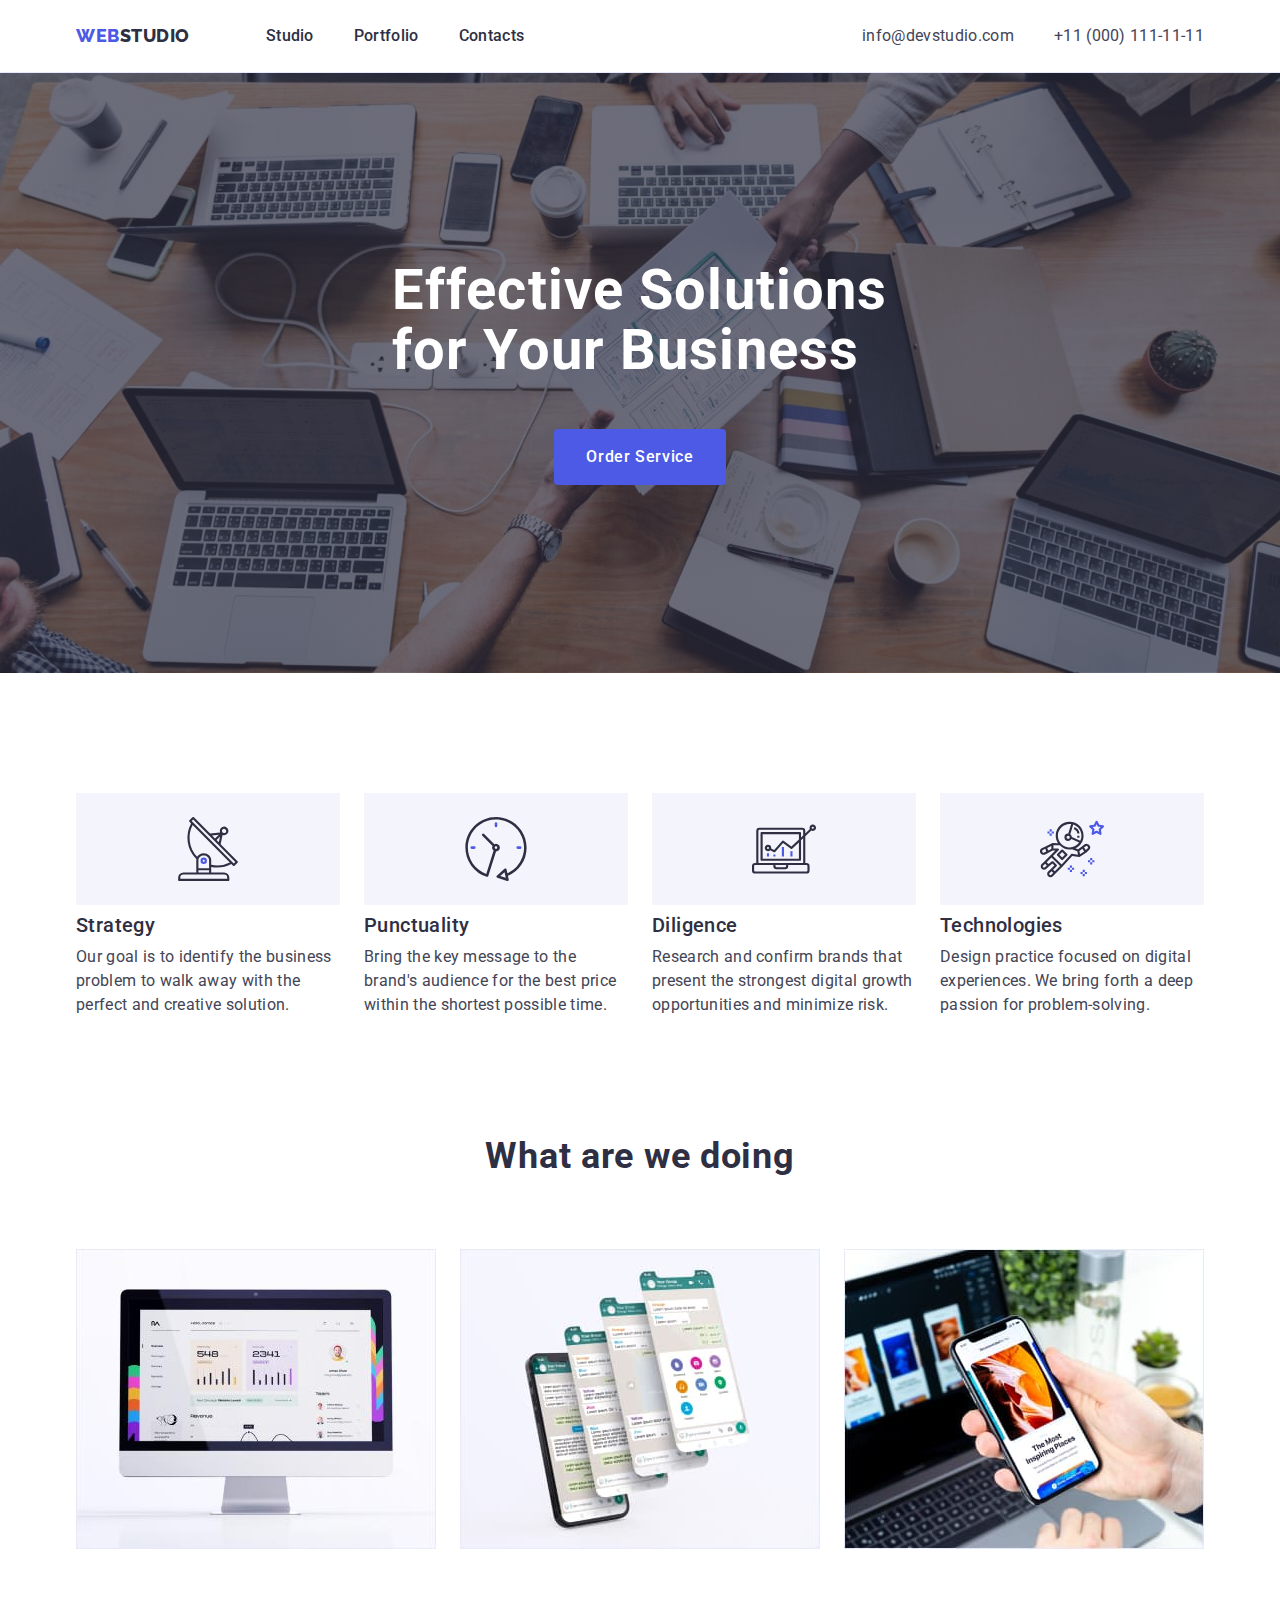
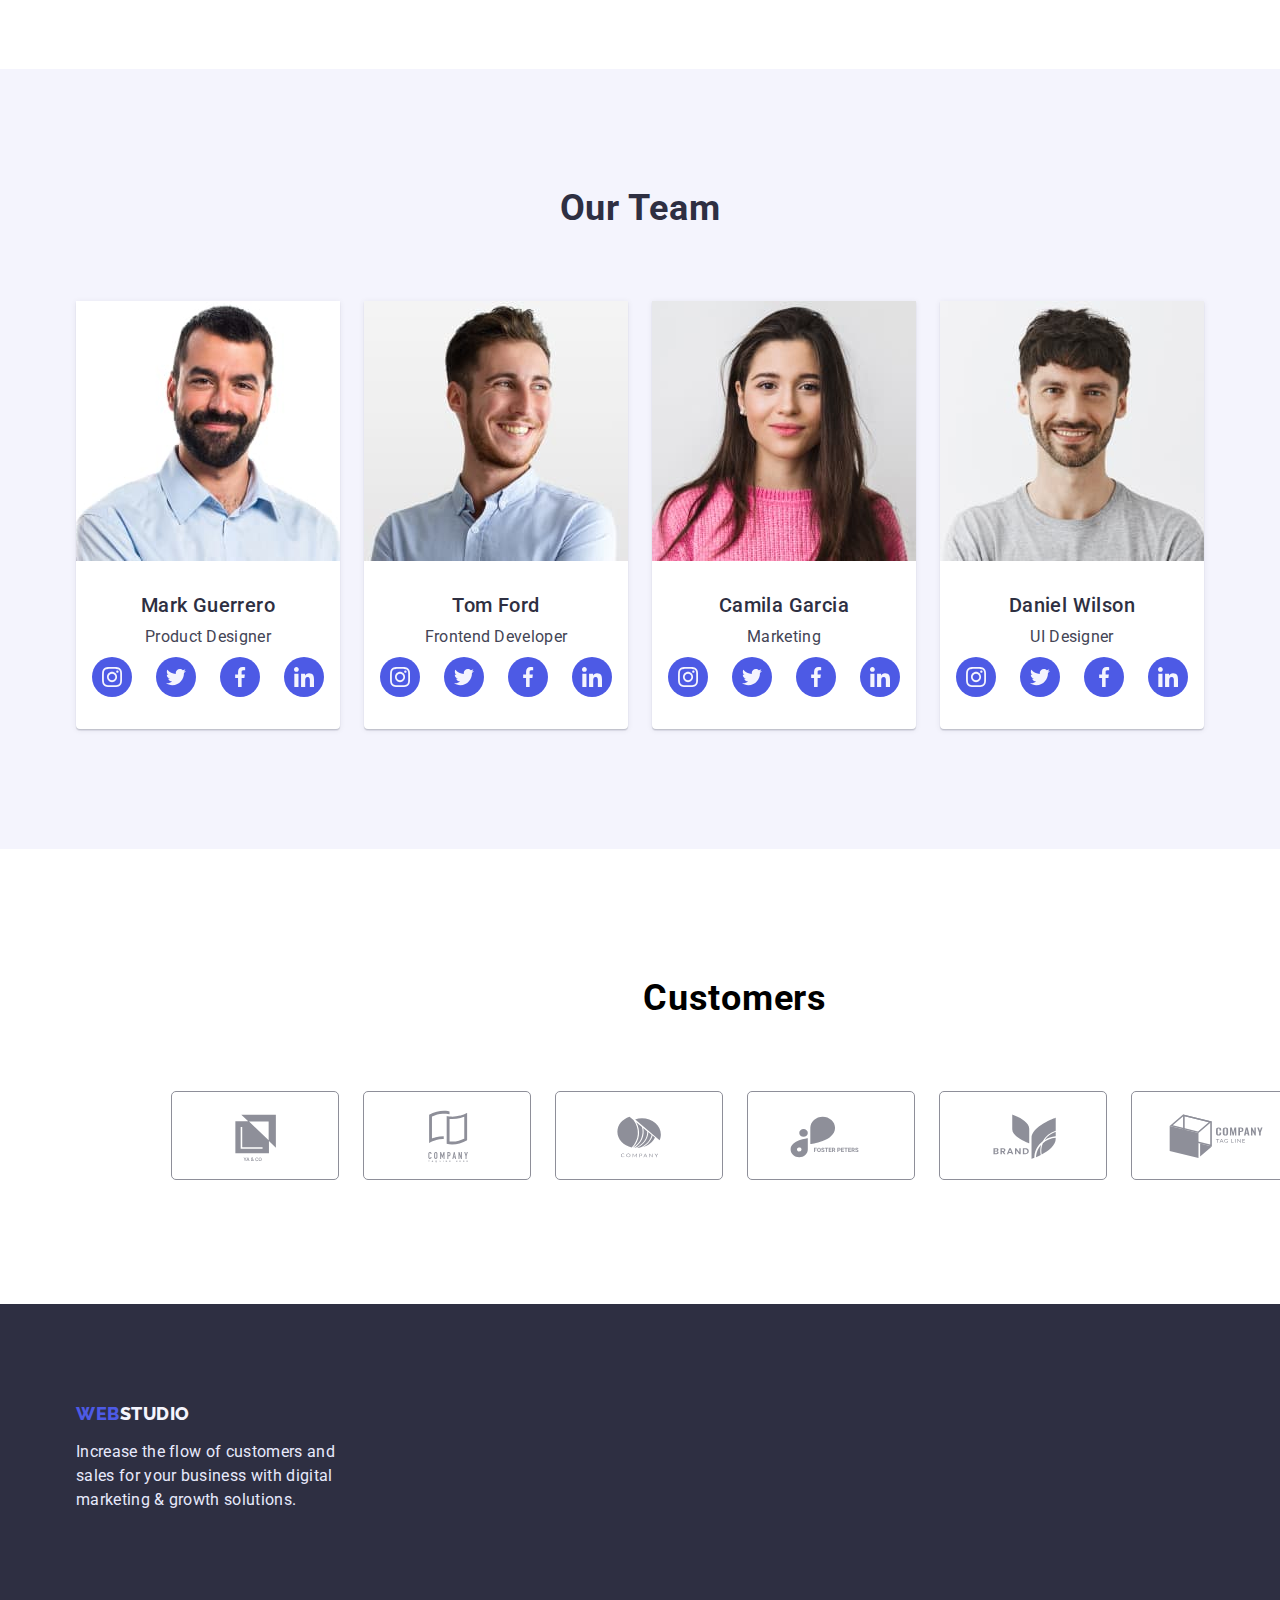
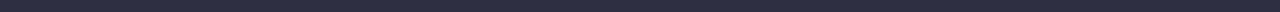
==== index.html @ 15d0591e "copied 4 hw" ====
<!DOCTYPE html>
<html lang="en">
  <head>
    <meta charset="UTF-8" />
    <meta http-equiv="X-UA-Compatible" content="IE=edge" />
    <meta name="viewport" content="width=device-width, initial-scale=1.0" />
    <title class="link">WebStudio</title>
    <link rel="preconnect" href="https://fonts.googleapis.com" />
    <link rel="preconnect" href="https://fonts.gstatic.com" crossorigin />
    <link
      href="https://fonts.googleapis.com/css2?family=Raleway:wght@800&family=Roboto:wght@400;500;700;900&display=swap"
      rel="stylesheet"
    />
    <link
      rel="stylesheet"
      href="node_modules/modern-normalize/modern-normalize.css"
    />
    <link rel="stylesheet" href="./css/styles.css" />
  </head>

  <body>
    <header class="page-header">
      <div class="container header-div">
        <nav class="header-nav">
          <a href="./index.html" class="logo"
            ><span class="logo-blue">WEB</span>STUDIO</a
          >
          <ul class="link-list">
            <li class="link-item">
              <a href="./index.html" class="link">Studio</a>
            </li>
            <li class="link-item">
              <a href="./portfolio.html" class="link">Portfolio</a>
            </li>
            <li class="link-item"><a href="" class="link">Contacts</a></li>
          </ul>
        </nav>
        <address class="header-address">
          <ul class="address-list">
            <li class="address-item">
              <a href="mailto:info@devstudio.com" class="link-to"
                >info@devstudio.com</a
              >
            </li>
            <li class="address-item">
              <a href="tel:+110001111111" class="link-to"
                >+11 (000) 111-11-11</a
              >
            </li>
          </ul>
        </address>
      </div>
    </header>
    <main>
      <!--Hero-->
      <section class="hero">
        <div class="container-hero">
          <h1 class="hero-title">Effective Solutions for Your Business</h1>
          <button type="button" class="btn">Order Service</button>
        </div>
      </section>
      <!--Section 1-->
      <section class="section-1">
        <div class="container">
          <h2 class="visually-hidden">Section 2</h2>
          <ul class="advantages-list">
            <li class="advantages-item">
              <h3 class="list-title">Strategy</h3>
              <p class="main-text">
                Our goal is to identify the business problem to walk away with
                the perfect and creative solution.
              </p>
            </li>
            <li class="advantages-item">
              <h3 class="list-title">Punctuality</h3>
              <p class="main-text">
                Bring the key message to the brand's audience for the best price
                within the shortest possible time.
              </p>
            </li>
            <li class="advantages-item">
              <h3 class="list-title">Diligence</h3>
              <p class="main-text">
                Research and confirm brands that present the strongest digital
                growth opportunities and minimize risk.
              </p>
            </li>
            <li class="advantages-item">
              <h3 class="list-title">Technologies</h3>
              <p class="main-text">
                Design practice focused on digital experiences. We bring forth a
                deep passion for problem-solving.
              </p>
            </li>
          </ul>
        </div>
      </section>
      <!--Section 2-->
      <section class="section-2">
        <div class="container">
          <h2 class="section-title">What are we doing</h2>
          <ul class="product-list">
            <li class="product-item">
              <img src="./images/screen.jpg" alt="screen" width="360" />
            </li>
            <li class="product-item">
              <img src="./images/phones.jpg" alt="phones" width="360" />
            </li>
            <li class="product-item">
              <img src="./images/phone.jpg" alt="phone" width="360" />
            </li>
          </ul>
        </div>
      </section>
      <!--Section 3-->
      <section class="section-3">
        <div class="container">
          <h2 class="section-title">Our Team</h2>
          <ul class="team-list">
            <li class="team-card">
              <img src="./images/1.jpg" alt="Mark Guerrero" width="264" />
              <div class="section-info">
                <h3 class="section-3-subtitle">Mark Guerrero</h3>
                <p class="section-3-text">Product Designer</p>
                <ul class="team-social-list">
                  <li class="team-social-item">
                    <a href="" class="team-social-link">
                      <svg class="team-social-icon" width="20" height="20">
                        <use href="./images/icons.svg#icon-instagram"></use>
                      </svg>
                    </a>
                  </li>
                  <li class="team-social-item">
                    <a href="" class="team-social-link">
                      <svg class="team-social-icon" width="20" height="20">
                        <use href="./images/icons.svg#icon-twitter"></use>
                      </svg>
                    </a>
                  </li>
                  <li class="team-social-item">
                    <a href="" class="team-social-link">
                      <svg class="team-social-icon" width="20" height="20">
                        <use href="./images/icons.svg#icon-facebook"></use>
                      </svg>
                    </a>
                  </li>
                  <li class="team-social-item">
                    <a href="" class="team-social-link">
                      <svg class="team-social-icon" width="20" height="20">
                        <use href="./images/icons.svg#icon-linkedin"></use>
                      </svg>
                    </a>
                  </li>
                </ul>
              </div>
            </li>
            <li class="team-card">
              <img src="./images/2.jpg" alt="Tom Ford" width="264" />
              <div class="section-info">
                <h3 class="section-3-subtitle">Tom Ford</h3>
                <p class="section-3-text">Frontend Developer</p>
                <ul class="team-social-list">
                  <li class="team-social-item">
                    <a href="" class="team-social-link">
                      <svg class="team-social-icon" width="20" height="20">
                        <use href="./images/icons.svg#icon-instagram"></use>
                      </svg>
                    </a>
                  </li>
                  <li class="team-social-item">
                    <a href="" class="team-social-link">
                      <svg class="team-social-icon" width="20" height="20">
                        <use href="./images/icons.svg#icon-twitter"></use>
                      </svg>
                    </a>
                  </li>
                  <li class="team-social-item">
                    <a href="" class="team-social-link">
                      <svg class="team-social-icon" width="20" height="20">
                        <use href="./images/icons.svg#icon-facebook"></use>
                      </svg>
                    </a>
                  </li>
                  <li class="team-social-item">
                    <a href="" class="team-social-link">
                      <svg class="team-social-icon" width="20" height="20">
                        <use href="./images/icons.svg#icon-linkedin"></use>
                      </svg>
                    </a>
                  </li>
                </ul>
              </div>
            </li>
            <li class="team-card">
              <img src="./images/3.jpg" alt="Camila Garcia" width="264" />
              <div class="section-info">
                <h3 class="section-3-subtitle">Camila Garcia</h3>
                <p class="section-3-text">Marketing</p>
                <ul class="team-social-list">
                  <li class="team-social-item">
                    <a href="" class="team-social-link">
                      <svg class="team-social-icon" width="20" height="20">
                        <use href="./images/icons.svg#icon-instagram"></use>
                      </svg>
                    </a>
                  </li>
                  <li class="team-social-item">
                    <a href="" class="team-social-link">
                      <svg class="team-social-icon" width="20" height="20">
                        <use href="./images/icons.svg#icon-twitter"></use>
                      </svg>
                    </a>
                  </li>
                  <li class="team-social-item">
                    <a href="" class="team-social-link">
                      <svg class="team-social-icon" width="20" height="20">
                        <use href="./images/icons.svg#icon-facebook"></use>
                      </svg>
                    </a>
                  </li>
                  <li class="team-social-item">
                    <a href="" class="team-social-link">
                      <svg class="team-social-icon" width="20" height="20">
                        <use href="./images/icons.svg#icon-linkedin"></use>
                      </svg>
                    </a>
                  </li>
                </ul>
              </div>
            </li>
            <li class="team-card">
              <img src="./images/4.jpg" alt="Daniel Wilson" width="264" />
              <div class="section-info">
                <h3 class="section-3-subtitle">Daniel Wilson</h3>
                <p class="section-3-text">UI Designer</p>
                <ul class="team-social-list">
                  <li class="team-social-item">
                    <a href="" class="team-social-link">
                      <svg class="team-social-icon" width="20" height="20">
                        <use href="./images/icons.svg#icon-instagram"></use>
                      </svg>
                    </a>
                  </li>
                  <li class="team-social-item">
                    <a href="" class="team-social-link">
                      <svg class="team-social-icon" width="20" height="20">
                        <use href="./images/icons.svg#icon-twitter"></use>
                      </svg>
                    </a>
                  </li>
                  <li class="team-social-item">
                    <a href="" class="team-social-link">
                      <svg class="team-social-icon" width="20" height="20">
                        <use href="./images/icons.svg#icon-facebook"></use>
                      </svg>
                    </a>
                  </li>
                  <li class="team-social-item">
                    <a href="" class="team-social-link">
                      <svg class="team-social-icon" width="20" height="20">
                        <use href="./images/icons.svg#icon-linkedin"></use>
                      </svg>
                    </a>
                  </li>
                </ul>
              </div>
            </li>
          </ul>
        </div>
      </section>
      <section class="section-4">
        <div class="container customers">
          <h2 class="customers-title">Customers</h2>
          <ul class="customers-list">
            <li class="customers-item">
              <a href="#" class="customers-link">
                <svg class="customers-icon" width="168px" height="88px">
                  <use href="./images/icons.svg#icon-Client-1"></use>
                </svg>
              </a>
            </li>
            <li class="customers-item">
              <a href="#" class="customers-link">
                <svg class="customers-icon" width="168px" height="88px">
                  <use href="./images/icons.svg#icon-Client-2"></use>
                </svg>
              </a>
            </li>
            <li class="customers-item">
              <a href="#" class="customers-link">
                <svg class="customers-icon" width="168px" height="88px">
                  <use href="./images/icons.svg#icon-Client-3"></use>
                </svg>
              </a>
            </li>
            <li class="customers-item">
              <a href="#" class="customers-link">
                <svg class="customers-icon" width="168px" height="88px">
                  <use href="./images/icons.svg#icon-Client-4"></use>
                </svg>
              </a>
            </li>
            <li class="customers-item">
              <a href="#" class="customers-link">
                <svg class="customers-icon" width="168px" height="88px">
                  <use href="./images/icons.svg#icon-Client-5"></use>
                </svg>
              </a>
            </li>
            <li class="customers-item">
              <a href="#" class="customers-link">
                <svg class="customers-icon" width="168px" height="88px">
                  <use href="./images/icons.svg#icon-Client-6"></use>
                </svg>
              </a>
            </li>
          </ul>
        </div>
      </section>
    </main>
    <footer class="footer">
      <div class="container">
        <div class="footer-container">
          <a href="./index.html" class="logo-footer"
            ><span class="logo-blue">WEB</span>STUDIO</a
          >
          <p class="footer-text">
            Increase the flow of customers and sales for your business with
            digital marketing & growth solutions.
          </p>
        </div>
      </div>
    </footer>
  </body>
</html>
---- css/styles.css ----
*,
*::before,
*::after {
  box-sizing: border-box;
}

:root {
  --active-links-color: #4d5ae5;
  --ctas-color: #404bbf;
  --headings-color: #2e2f42;
  --valid-fields-color: #31d0aa;
  --body-text-color: #434455;
  --subtle-text-color: #8e8f99;
  --subtle-background-color: #e7e9fc;
  --light-mode-background-color: #f4f4fd;
  --overlay-color: #2e2f42;
  --hero-image-background-color: #2e2f42;
  --background-lite-color: #ffffff;
  --background-color-section-1-2-3: #e5e5e5;
  --customers-hover-focus-active: #9747ff;
}

body {
  font-family: "Roboto", sans-serif;
  font-style: normal;
  font-weight: 400;
  font-size: 16px;
  margin: 0;
}

h1,
h2,
h3,
h4,
p {
  margin: 0;
}

img {
  display: block;
  max-width: 100%;
  height: auto;
}

a {
  text-decoration: none;
  font-family: "Roboto", sans-serif;
}

ul {
  margin: 0;
  padding: 0;
  list-style-type: none;
}

.visually-hidden {
  position: absolute;
  width: 1px;
  height: 1px;
  margin: -1px;
  border: 0;
  padding: 0;
  white-space: nowrap;
  clip-path: inset(100%);
  clip: rect(0 0 0 0);
  overflow: hidden;
}

.container {
  width: 1158px;
  padding: 0 15px 0 15px;
  margin: 0 auto;
}

/* Header */

.page-header {
  border-bottom: 1px solid var(--subtle-background-color);
  padding-top: 24px;
  padding-bottom: 24px;
  display: flex;
  max-width: 1440px;
  margin-left: auto;
  margin-right: auto;
}

.header-nav {
  align-items: center;
  display: flex;
}

.header-div {
  display: flex;
}

.logo {
  color: var(--headings-color);
  font-family: "Raleway", sans-serif;
  font-style: normal;
  font-weight: 800;
  font-size: 18px;
  line-height: 1.33;
  letter-spacing: 0.03em;
  text-transform: uppercase;
  text-decoration: none;
  margin-right: 76px;
}

.logo-blue {
  color: var(--active-links-color);
  font-family: "Raleway", sans-serif;
  font-style: normal;
  font-weight: 800;
  font-size: 18px;
  line-height: 1.16;
  letter-spacing: 0.03em;
  text-transform: uppercase;
  text-decoration: none;
  margin-left: 0;
}

.link-item {
  margin-right: 40px;
}

.link-item:last-child {
  margin-right: 0;
}

.header-address {
  margin-left: auto;
  display: flex;
}

.address-list {
  display: flex;
}

.address-item {
  margin-left: 40px;
}

.address-item:first-child {
  margin-left: 0;
}

.link-list {
  display: flex;
}

.link {
  color: var(--headings-color);
  font-weight: 500;
  font-size: 16px;
  line-height: 1.5;
  letter-spacing: 0.02em;
}

.link:hover,
.link:focus,
.link:active {
  color: var(--ctas-color);
}

.link-to {
  color: var(--body-text-color);
  font-style: normal;
  font-weight: 400;
  font-size: 16px;
  line-height: 1.5;
  letter-spacing: 0.02em;
}

.link-to:hover,
.link-to:focus {
  color: var(--ctas-color);
}

/* Hero */

.hero {
  background-color: var(--hero-image-background-color);
  color: var(--background-lite-color);
  font-weight: 700;
  font-size: 56px;
  line-height: 1.07;
  letter-spacing: 0.02em;
  padding-top: 188px;
  padding-bottom: 188px;
  max-width: 1440px;
  margin-left: auto;
  margin-right: auto;
  background-image: linear-gradient(
      rgba(46, 47, 66, 0.7),
      rgba(46, 47, 66, 0.7)
    ),
    url(../images/people-office.jpg);
  background-size: cover;
  background-repeat: no-repeat;
  background-position: center;
}

.container-hero {
  display: flex;
  flex-direction: column;
  align-items: center;
  justify-content: center;
}

.hero-title {
  color: var(--background-lite-color);
  font-weight: 700;
  font-size: 56px;
  line-height: 1.07;
  letter-spacing: 0.02em;
  width: 496px;
  margin-bottom: 48px;
}

.btn {
  background-color: var(--active-links-color);
  color: var(--background-lite-color);
  font-family: "Roboto", sans-serif;
  font-style: normal;
  font-weight: 500;
  font-size: 16px;
  line-height: 1.5;
  letter-spacing: 0.04em;
  cursor: pointer;
  padding: 16px 32px;
  border-radius: 4px;
  border: none;
}

.btn:hover,
.btn:focus,
.btn:active {
  background-color: var(--ctas-color);
  box-shadow: 0px 3px 1px rgba(0, 0, 0, 0.1), 0px 2px 1px rgba(0, 0, 0, 0.08),
    0px 2px 2px rgba(0, 0, 0, 0.12);
  border-radius: 4px;
  border: 1px;
}

/* Section 1 */

.section-1 {
  padding: 120px 0;
}

.advantages-list {
  display: flex;
  gap: 24px;
}

.advantages-item {
  flex-basis: calc((100% - 72px) / 4);
}

.advantages-item::before {
  content: "";
  display: block;
  height: 112px;
  background: var(--light-mode-background-color);
  background-repeat: no-repeat;
  background-position: center;
  margin-bottom: 8px;
}

.advantages-item:nth-child(1)::before {
  background-image: url(../images/antenna.svg);
}

.advantages-item:nth-child(2)::before {
  background-image: url(../images/clock.svg);
}

.advantages-item:nth-child(3)::before {
  background-image: url(../images/diagram.svg);
}

.advantages-item:nth-child(4)::before {
  background-image: url(../images/astronaut.svg);
}

.list-title {
  color: var(--overlay-color);
  font-weight: 500;
  font-size: 20px;
  line-height: 1.2;
  letter-spacing: 0.02em;
  margin-bottom: 8px;
}

.main-text {
  color: var(--body-text-color);
  line-height: 1.5;
  letter-spacing: 0.02em;
}

/* Section 2 */

.section-2 {
  text-align: center;
  padding-bottom: 120px;
}

.section-title {
  color: var(--headings-color);
  font-size: 36px;
  line-height: 1.11;
  letter-spacing: 0.02em;
  margin-bottom: 72px;
}

.product-list {
  display: flex;
  gap: 24px;
}

.product-item {
  flex-basis: calc((100% - 48px) / 3);
}

/* Section 3 */

.section-3 {
  background-color: var(--light-mode-background-color);
  text-align: center;
  padding: 120px 0;
}

.team-list {
  display: flex;
  gap: 24px;
}
.team-card {
  background-color: var(--background-lite-color);
  flex-basis: calc((100% - 72px) / 4);
  box-shadow: 0px 1px 6px rgba(46, 47, 66, 0.08),
    0px 1px 1px rgba(46, 47, 66, 0.16), 0px 2px 1px rgba(46, 47, 66, 0.08);
  border-radius: 0px 0px 4px 4px;
  width: 264px;
  height: 428px;
}

.section-info {
  padding: 32px 16px;
}

.section-3-subtitle {
  color: var(--overlay-color);
  font-weight: 500;
  font-size: 20px;
  line-height: 1.2;
  letter-spacing: 0.02em;
  margin-bottom: 8px;
}

.section-3-text {
  color: var(--body-text-color);
  line-height: 1.5;
  letter-spacing: 0.02em;
  padding-bottom: 8px;
}

.team-social-list {
  display: flex;
  justify-content: center;
  gap: 24px;
}

.team-social-item {
  flex-basis: calc((100%-72px) / 4);
  width: 40px;
  height: 40px;
}

.team-social-link {
  display: flex;
  justify-content: center;
  width: 100%;
  height: 100%;
  border-radius: 50%;
  background-color: var(--active-links-color);
  align-items: center;
}

.team-social-link:hover,
.team-social-link:focus,
.team-social-link:active {
  background-color: var(--ctas-color);
}

/* section-4 */

.section-4 {
  padding: 130px 156px 120px 156px;
}

.customers-title {
  font-family: "Roboto";
  font-style: normal;
  font-weight: 700;
  font-size: 36px;
  line-height: 1.11;
  text-align: center;
  letter-spacing: 0.02em;
  text-transform: capitalize;
  margin-bottom: 72px;
}

.customers-list {
  display: flex;
  justify-content: center;
  align-items: center;
  gap: 24px;
}

.customers-item {
  flex-basis: calc((100%-120px) / 6);
}

.customers-item:hover svg,
.customers-item:focus svg,
.customers-item:active svg {
  fill: var(--ctas-color);
  border-color: var(--ctas-color);
}

.customers-icon {
  width: 100%;
  height: 100%;
  border: 1px solid var(--subtle-text-color);
  border-radius: 5px;
  fill: var(--subtle-text-color);
}

/* Footer */

.footer {
  background-color: var(--overlay-color);
  padding: 100px 0;
}

.footer-container {
  flex-direction: column;
  justify-content: center;
  width: 264px;
}

.logo-footer {
  color: var(--light-mode-background-color);
  font-family: "Raleway", sans-serif;
  font-weight: 800;
  font-size: 18px;
  line-height: 1.16;
  letter-spacing: 0.03em;
}

.footer-text {
  color: var(--subtle-background-color);
  line-height: 1.5;
  letter-spacing: 0.02em;
  margin-top: 16px;
}

/* Portfolio*/

.section {
  padding: 96px 0 120px;
}

.buttons-list {
  display: flex;
  flex-direction: row;
  justify-content: center;
  align-items: center;
  gap: 24px;
  margin-bottom: 72px;
}

.btn-page {
  background-color: var(--light-mode-background-color);
  color: var(--active-links-color);
  border-color: var(--subtle-background-color);
  font-family: "Roboto", sans-serif;
  font-style: normal;
  font-weight: 500;
  font-size: 16px;
  line-height: 1.5;
  letter-spacing: 0.04em;
  cursor: pointer;
  padding: 12px 24px;
  border: 1px solid var(--subtle-background-color);
  border-radius: 4px;
}

.btn-page:hover,
.btn-page:focus,
.btn-page:active {
  background-color: var(--ctas-color);
  color: var(--background-lite-color);
  border-radius: 4px;
}

.page-box {
  display: flex;
  flex-wrap: wrap;
  row-gap: 48px;
  column-gap: 24px;
}

.portfolio-item {
  flex-basis: calc((100% - 48px) / 3);
}

.portfolio-caption {
  padding: 32px 15px 31px 15px;
  border: 1px solid var(--subtle-background-color);
  border-top: 0;
}

.main-title {
  color: var(--overlay-color);
  font-family: "Roboto", sans-serif;
  font-weight: 500;
  font-size: 20px;
  line-height: 1.2;
  letter-spacing: 0.02em;
  margin-bottom: 8px;
}
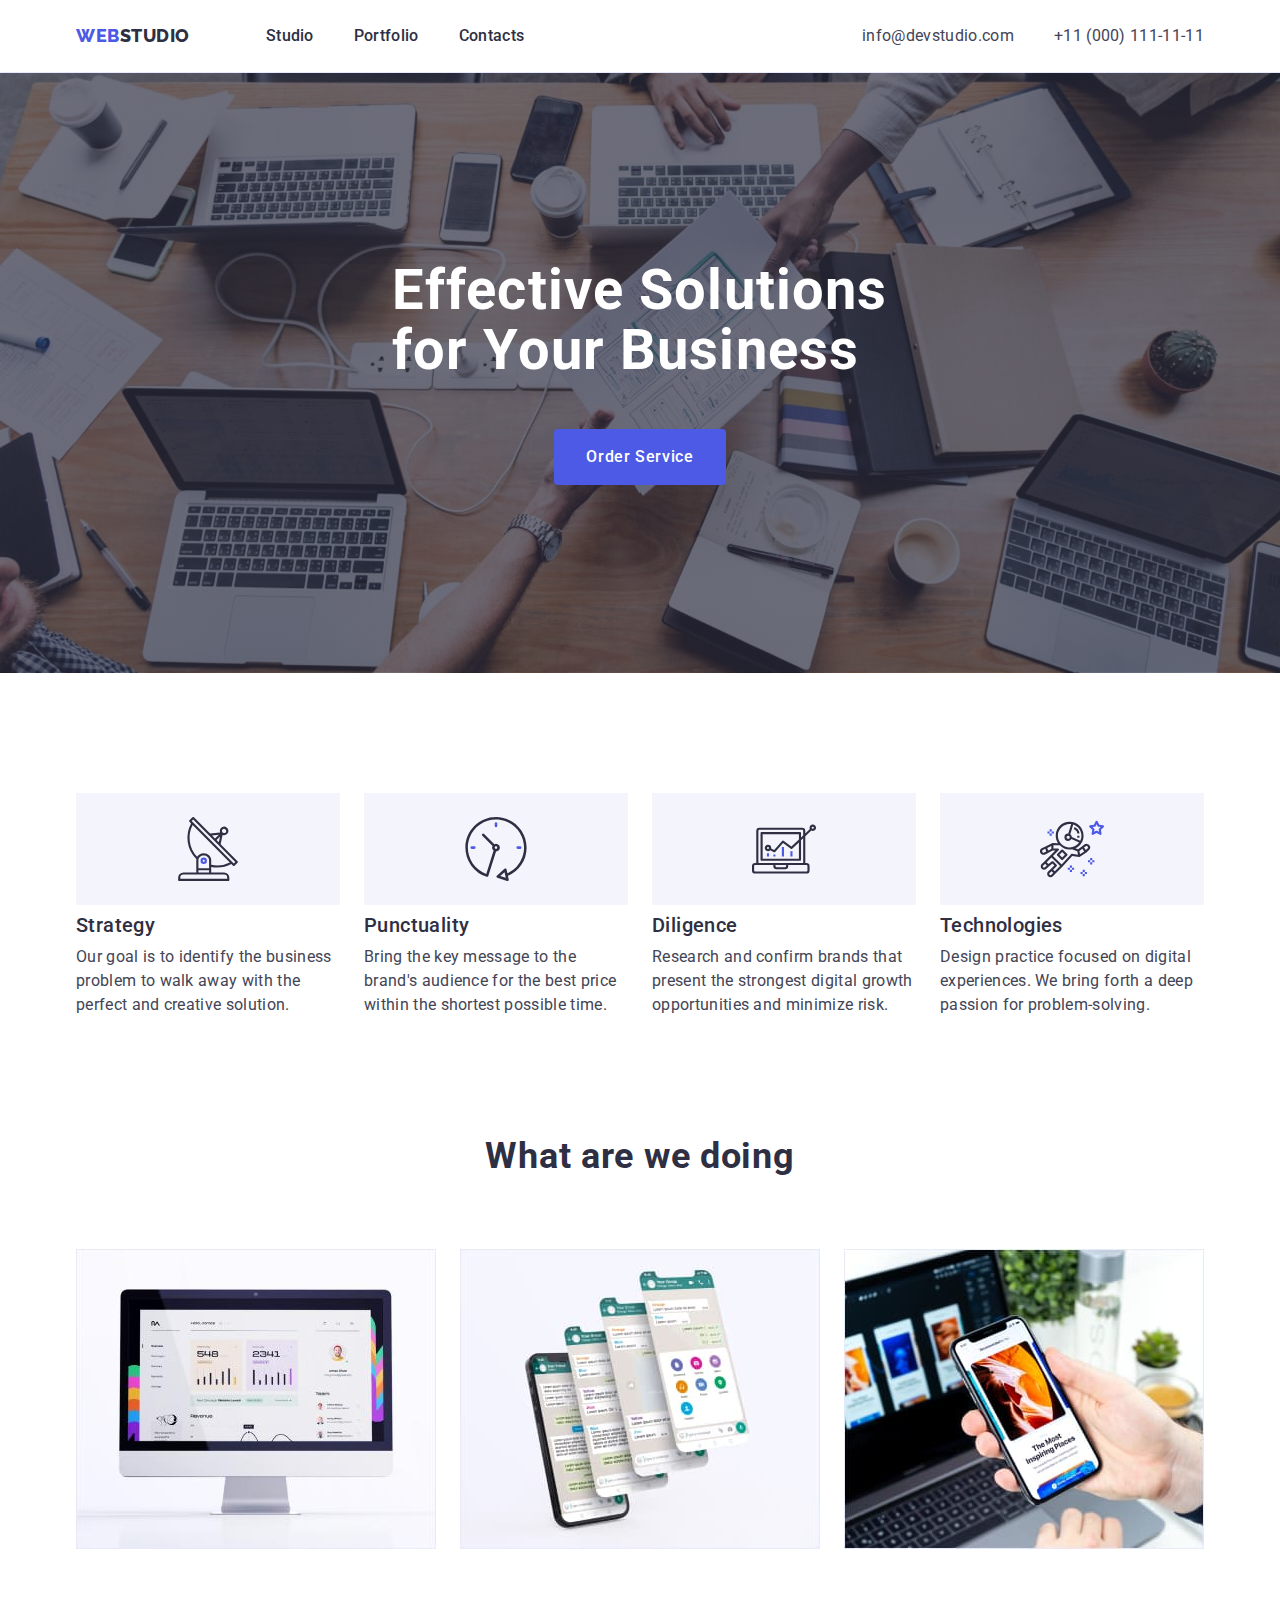
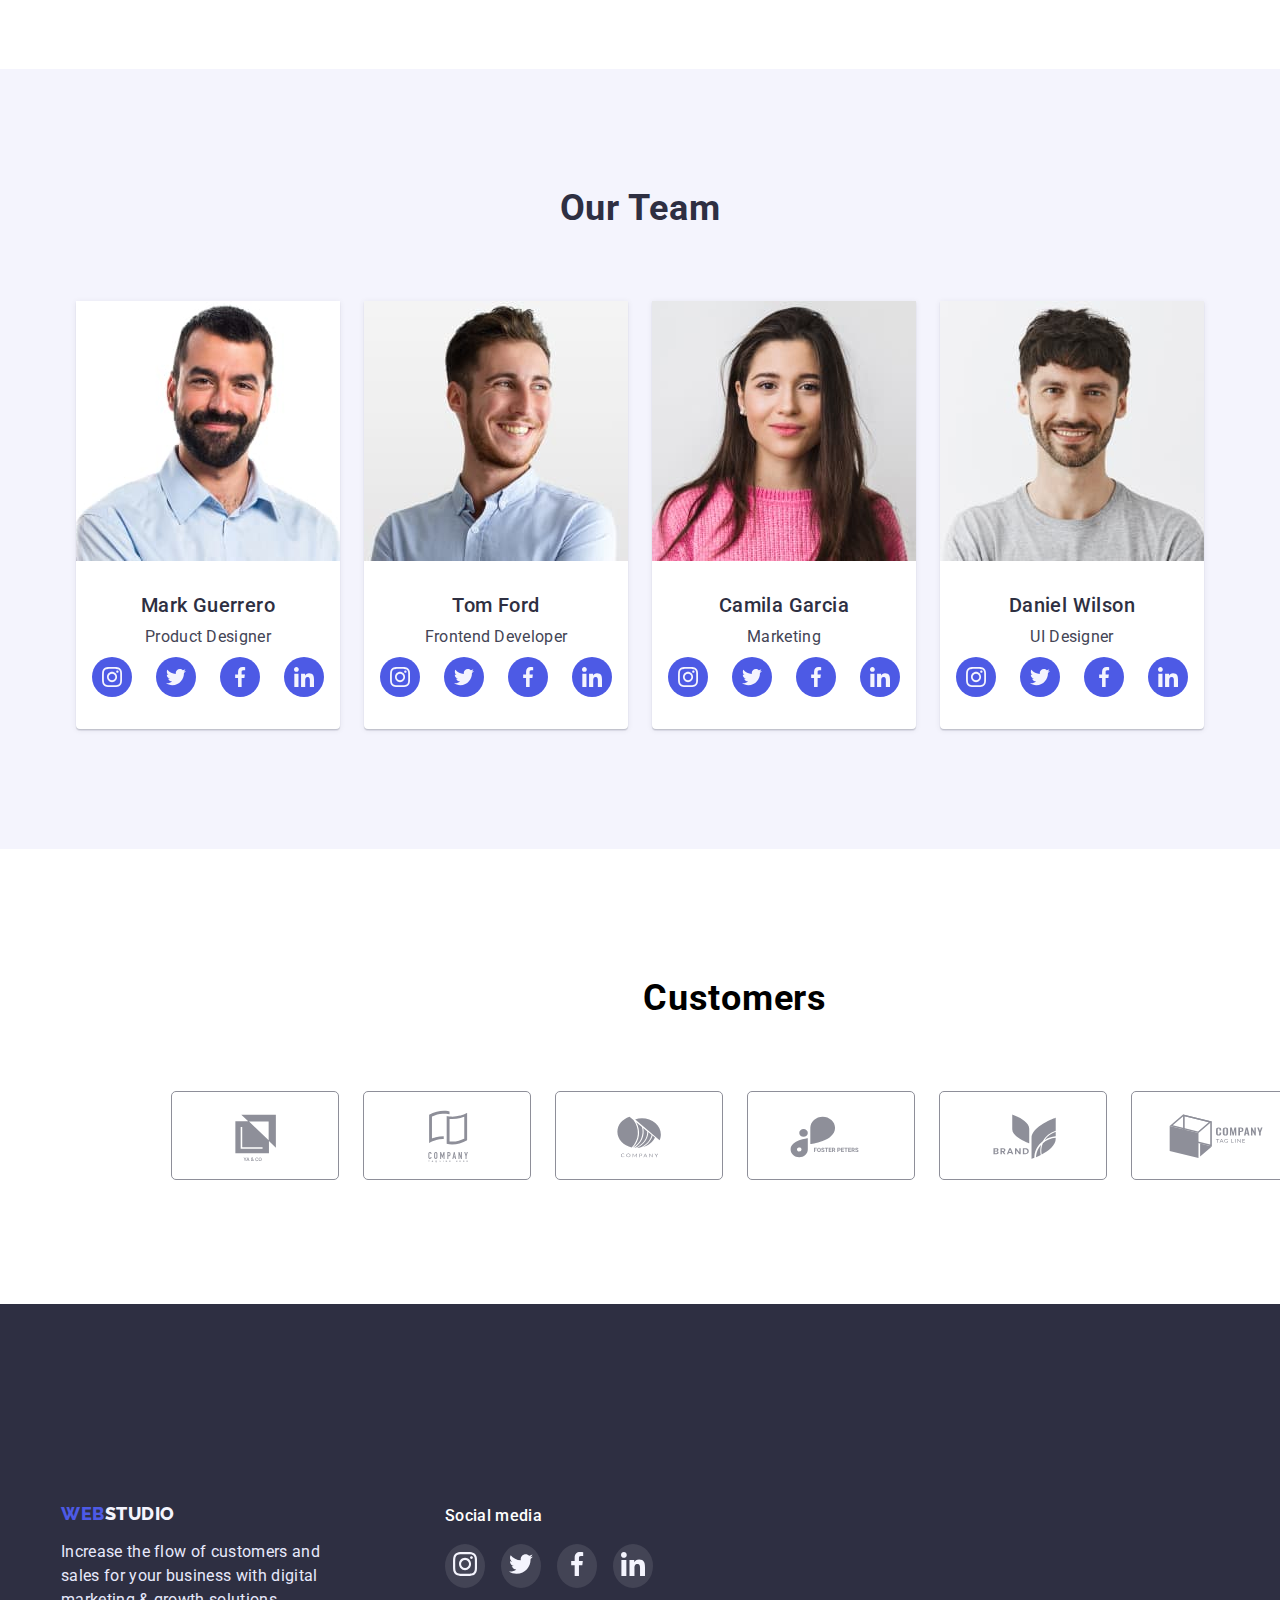
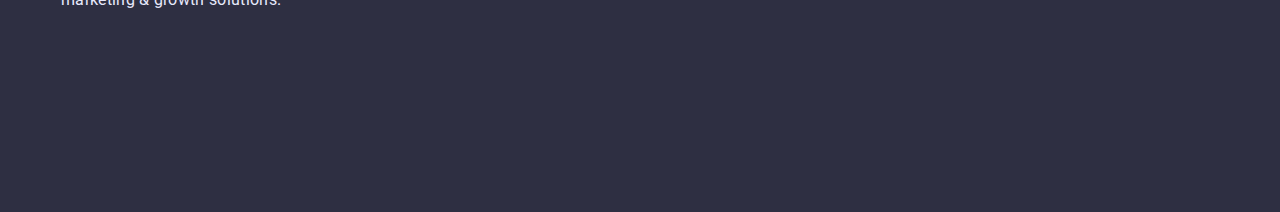
==== commit 0e9a92fc: "added" ====
--- a/index.html
+++ b/index.html
@@ -319,7 +319,7 @@
       </section>
     </main>
     <footer class="footer">
-      <div class="container">
+      <div class="container footer">
         <div class="footer-container">
           <a href="./index.html" class="logo-footer"
             ><span class="logo-blue">WEB</span>STUDIO</a
@@ -329,6 +329,39 @@
             digital marketing & growth solutions.
           </p>
         </div>
+        <div class="footer-social-media">
+          <p class="footer-social-text">Social media</p>
+          <ul class="footer-social-list">
+            <li class="footer-social-item">
+              <a href="#" class="footer-social-link">
+                <svg class="footer-social-icon">
+                  <use href="./images/icons.svg#icon-instagram"></use>
+                </svg>
+              </a>
+            </li>
+            <li class="footer-social-item">
+              <a href="#" class="footer-social-link">
+                <svg class="footer-social-icon">
+                  <use href="./images/icons.svg#icon-twitter"></use>
+                </svg>
+              </a>
+            </li>
+            <li class="footer-social-item">
+              <a href="#" class="footer-social-link">
+                <svg class="footer-social-icon">
+                  <use href="./images/icons.svg#icon-facebook"></use>
+                </svg>
+              </a>
+            </li>
+            <li class="footer-social-item">
+              <a href="#" class="footer-social-link">
+                <svg class="footer-social-icon">
+                  <use href="./images/icons.svg#icon-linkedin"></use>
+                </svg>
+              </a>
+            </li>
+          </ul>
+        </div>
       </div>
     </footer>
   </body>
--- a/css/styles.css
+++ b/css/styles.css
@@ -18,10 +18,11 @@
   --background-lite-color: #ffffff;
   --background-color-section-1-2-3: #e5e5e5;
   --customers-hover-focus-active: #9747ff;
+  --footer-hover-focus: #31d0aa;
 }
 
 body {
-  font-family: "Roboto", sans-serif;
+  font-family: 'Roboto', sans-serif;
   font-style: normal;
   font-weight: 400;
   font-size: 16px;
@@ -44,7 +45,7 @@
 
 a {
   text-decoration: none;
-  font-family: "Roboto", sans-serif;
+  font-family: 'Roboto', sans-serif;
 }
 
 ul {
@@ -95,7 +96,7 @@
 
 .logo {
   color: var(--headings-color);
-  font-family: "Raleway", sans-serif;
+  font-family: 'Raleway', sans-serif;
   font-style: normal;
   font-weight: 800;
   font-size: 18px;
@@ -108,7 +109,7 @@
 
 .logo-blue {
   color: var(--active-links-color);
-  font-family: "Raleway", sans-serif;
+  font-family: 'Raleway', sans-serif;
   font-style: normal;
   font-weight: 800;
   font-size: 18px;
@@ -179,7 +180,9 @@
 /* Hero */
 
 .hero {
+  background-image: url(../images/hero-bg-image.png);
   background-color: var(--hero-image-background-color);
+  background: rgba(46, 47, 66, 0.7), rgba(46, 47, 66, 0.7);
   color: var(--background-lite-color);
   font-weight: 700;
   font-size: 56px;
@@ -220,7 +223,7 @@
 .btn {
   background-color: var(--active-links-color);
   color: var(--background-lite-color);
-  font-family: "Roboto", sans-serif;
+  font-family: 'Roboto', sans-serif;
   font-style: normal;
   font-weight: 500;
   font-size: 16px;
@@ -258,7 +261,7 @@
 }
 
 .advantages-item::before {
-  content: "";
+  content: '';
   display: block;
   height: 112px;
   background: var(--light-mode-background-color);
@@ -399,7 +402,7 @@
 }
 
 .customers-title {
-  font-family: "Roboto";
+  font-family: 'Roboto';
   font-style: normal;
   font-weight: 700;
   font-size: 36px;
@@ -451,7 +454,7 @@
 
 .logo-footer {
   color: var(--light-mode-background-color);
-  font-family: "Raleway", sans-serif;
+  font-family: 'Raleway', sans-serif;
   font-weight: 800;
   font-size: 18px;
   line-height: 1.16;
@@ -465,6 +468,49 @@
   margin-top: 16px;
 }
 
+.footer {
+  display: flex;
+}
+
+.footer-social-media {
+  display: inline-block;
+  padding-left: 120px;
+}
+
+.footer-social-text {
+  color: var(--background-lite-color);
+  font-weight: 500;
+  letter-spacing: 0.02em;
+  line-height: 1.5;
+  margin-bottom: 16px;
+}
+.footer-social-list {
+  display: flex;
+  flex-direction: row;
+  align-items: flex-start;
+  padding: 0px;
+  gap: 16px;
+}
+
+.footer-social-link {
+  display: block;
+  background: rgba(255, 255, 255, 0.1);
+  border-radius: 50%;
+  padding: 8px;
+}
+
+.footer-social-link:hover,
+.footer-social-link:focus,
+.footer-social-link:active {
+  background-color: var(--valid-fields-color);
+}
+.footer-social-icon {
+  justify-content: center;
+  align-items: center;
+  width: 24px;
+  height: 24px;
+}
+
 /* Portfolio*/
 
 .section {
@@ -484,7 +530,7 @@
   background-color: var(--light-mode-background-color);
   color: var(--active-links-color);
   border-color: var(--subtle-background-color);
-  font-family: "Roboto", sans-serif;
+  font-family: 'Roboto', sans-serif;
   font-style: normal;
   font-weight: 500;
   font-size: 16px;
@@ -515,6 +561,14 @@
   flex-basis: calc((100% - 48px) / 3);
 }
 
+.portfolio-item:hover,
+.portfolio-item:focus,
+.portfolio-item:active {
+  border: 1px solid var(--light-mode-background-color);
+  box-shadow: 0px 1px 6px rgba(46, 47, 66, 0.08),
+    0px 1px 1px rgba(46, 47, 66, 0.16), 0px 2px 1px rgba(46, 47, 66, 0.08);
+}
+
 .portfolio-caption {
   padding: 32px 15px 31px 15px;
   border: 1px solid var(--subtle-background-color);
@@ -523,7 +577,7 @@
 
 .main-title {
   color: var(--overlay-color);
-  font-family: "Roboto", sans-serif;
+  font-family: 'Roboto', sans-serif;
   font-weight: 500;
   font-size: 20px;
   line-height: 1.2;
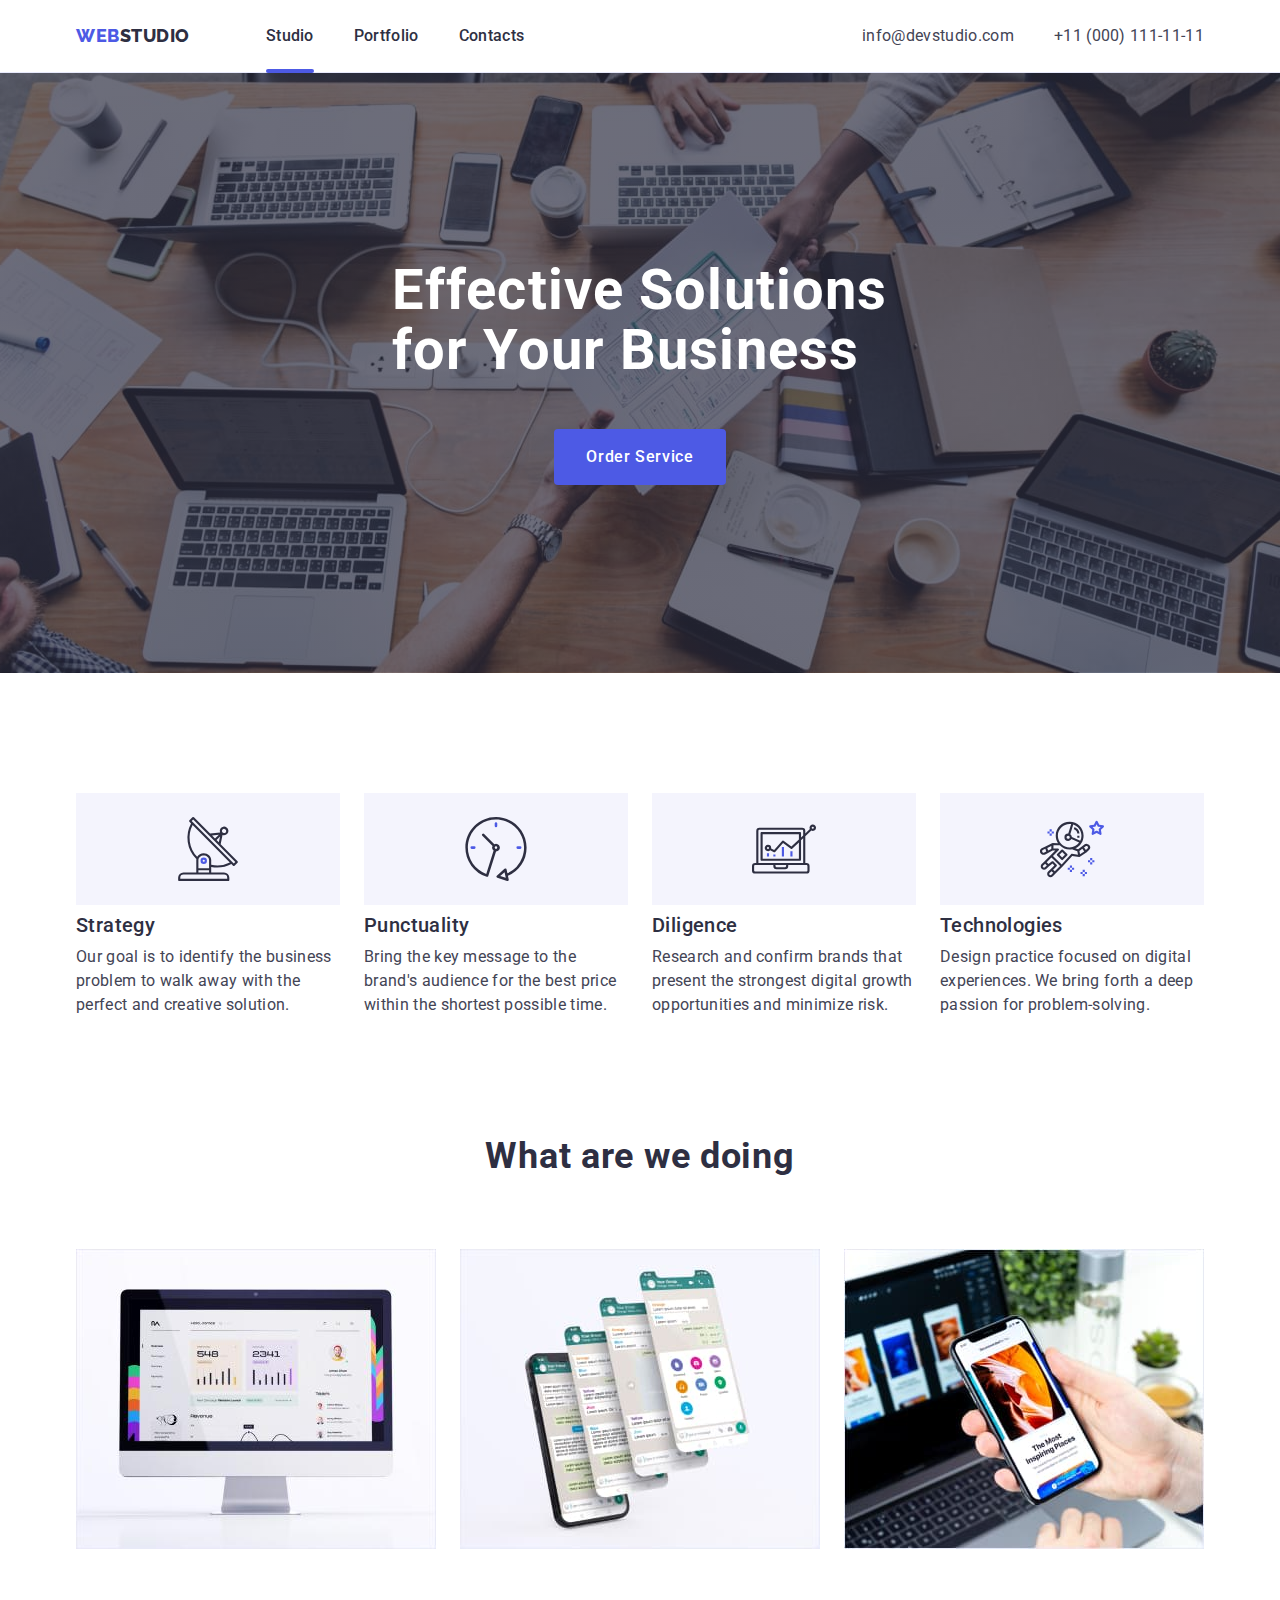
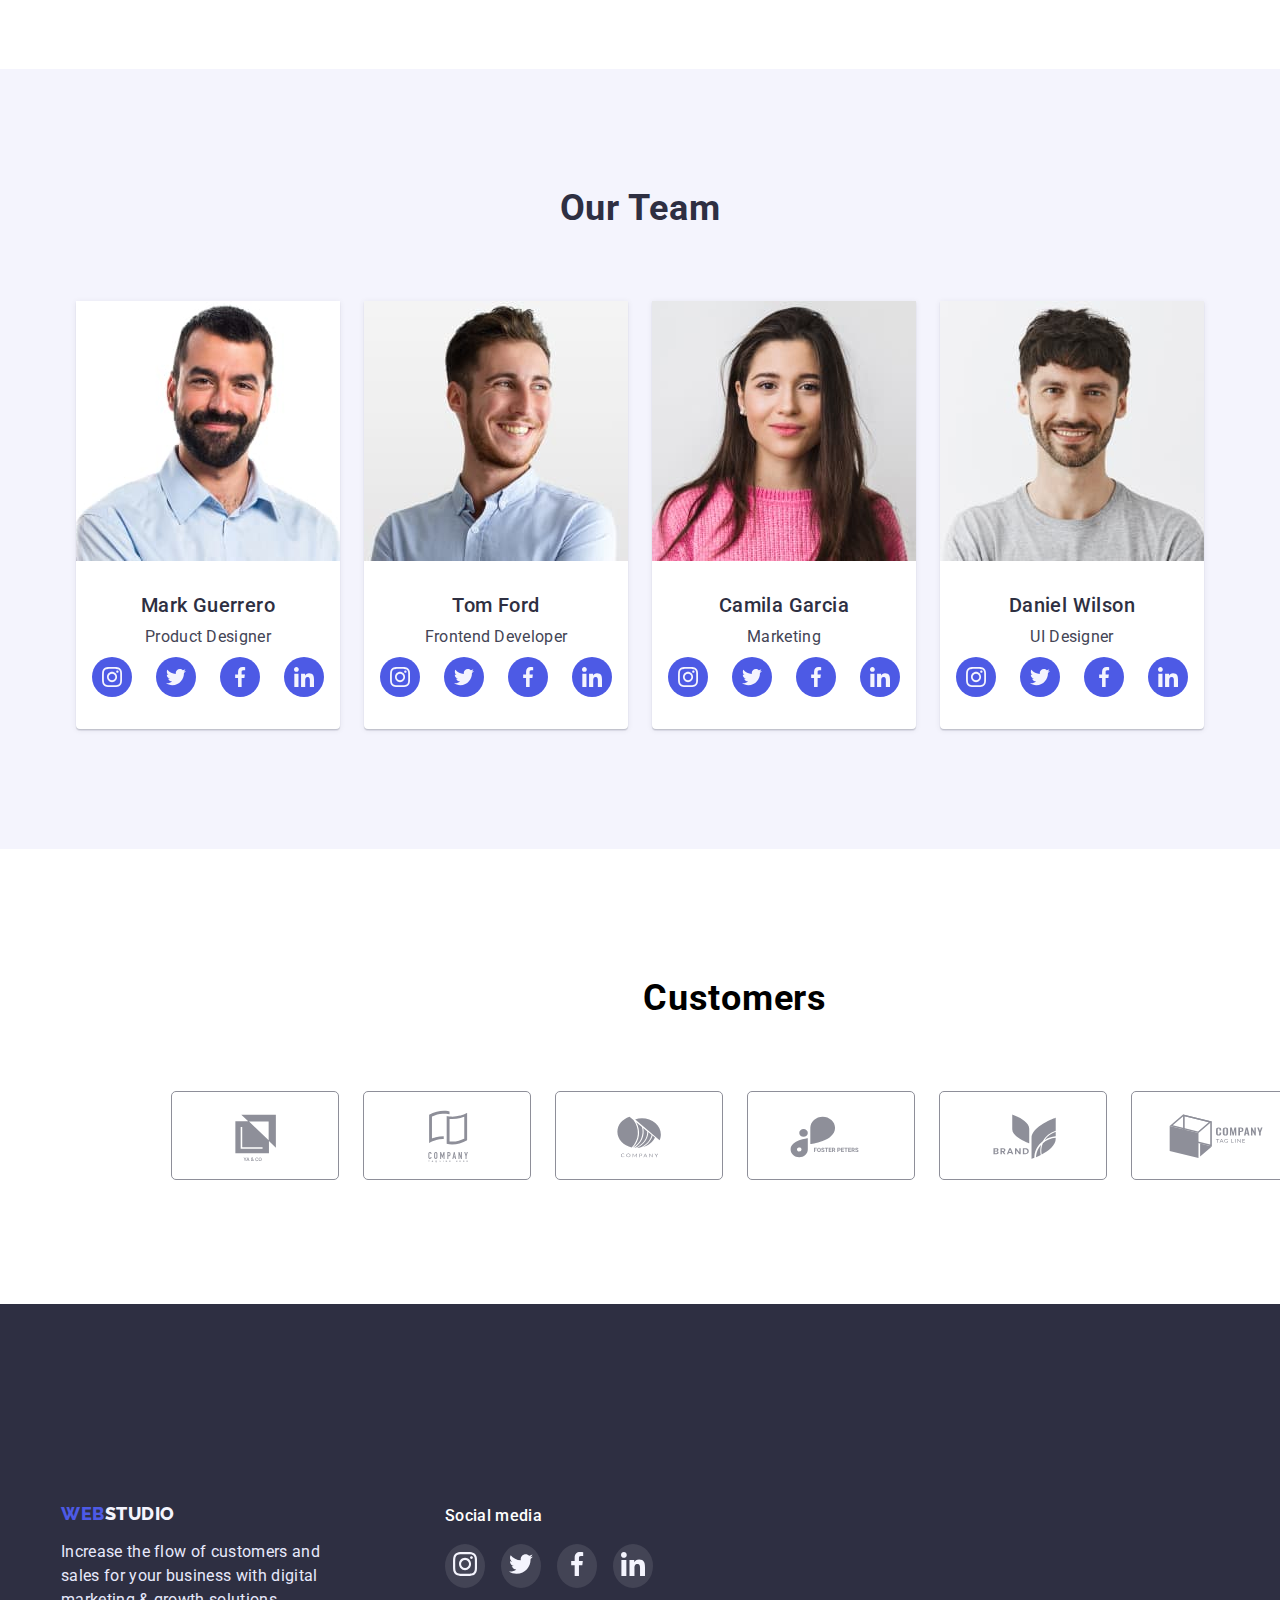
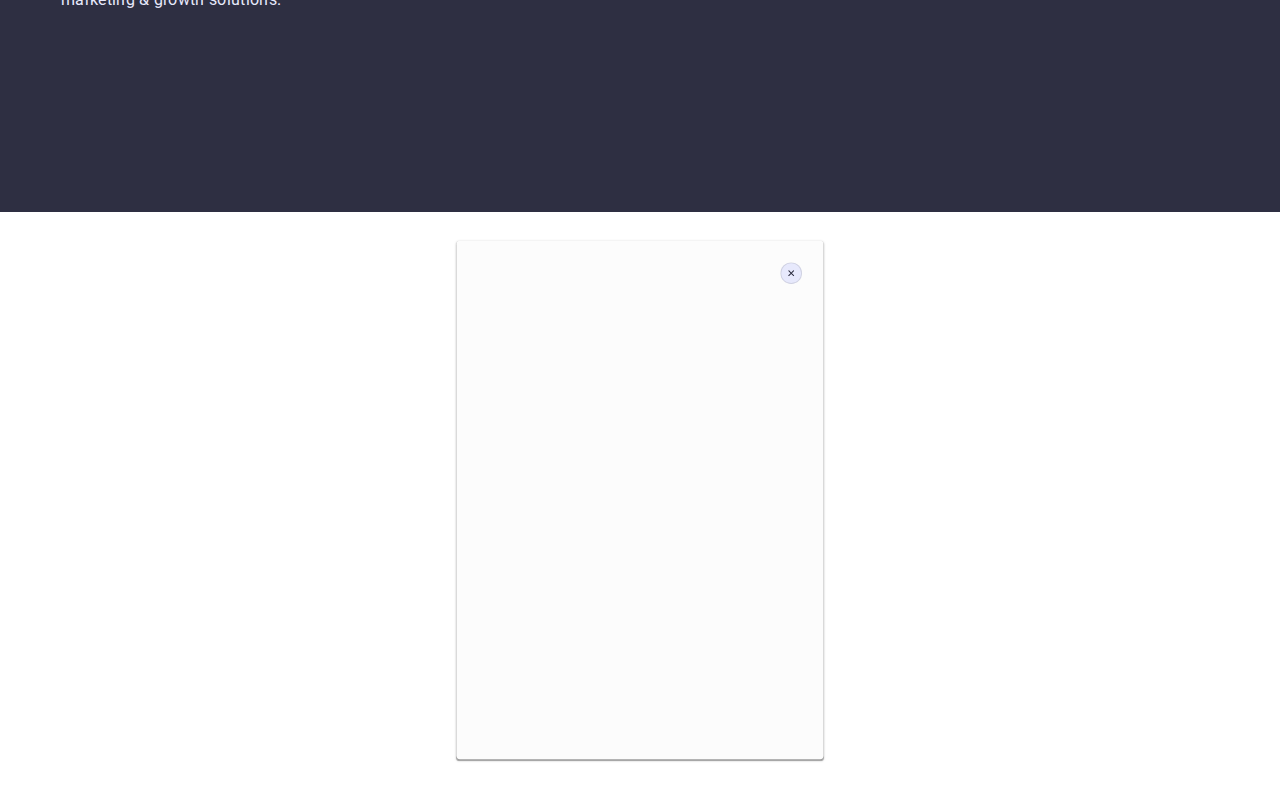
==== commit a725e682: "1" ====
--- a/index.html
+++ b/index.html
@@ -17,7 +17,7 @@
     />
     <link rel="stylesheet" href="./css/styles.css" />
   </head>
-
+  
   <body>
     <header class="page-header">
       <div class="container header-div">
@@ -27,7 +27,7 @@
           >
           <ul class="link-list">
             <li class="link-item">
-              <a href="./index.html" class="link">Studio</a>
+              <a href="./index.html" class="link current-page">Studio</a>
             </li>
             <li class="link-item">
               <a href="./portfolio.html" class="link">Portfolio</a>
@@ -56,7 +56,7 @@
       <section class="hero">
         <div class="container-hero">
           <h1 class="hero-title">Effective Solutions for Your Business</h1>
-          <button type="button" class="btn">Order Service</button>
+          <button type="button" class="btn" data-modal-open>Order Service</button>
         </div>
       </section>
       <!--Section 1-->
@@ -364,5 +364,14 @@
         </div>
       </div>
     </footer>
+    <div class="is-hidden modal" data-modal>
+      <div class="modal-form">
+        <div class="modal-close" data-modal-close>
+          <svg class="modal-svg" width="24" height="24">
+            <use href="./images/icons.svg#icon-Vector-1"></use>
+          </svg>
+        </div>
+      </div>
+    <script src="./js/modal.js"></script>
   </body>
 </html>
--- a/css/styles.css
+++ b/css/styles.css
@@ -19,10 +19,11 @@
   --background-color-section-1-2-3: #e5e5e5;
   --customers-hover-focus-active: #9747ff;
   --footer-hover-focus: #31d0aa;
+  --modal-form: #fcfcfc;
 }
 
 body {
-  font-family: 'Roboto', sans-serif;
+  font-family: "Roboto", sans-serif;
   font-style: normal;
   font-weight: 400;
   font-size: 16px;
@@ -45,7 +46,7 @@
 
 a {
   text-decoration: none;
-  font-family: 'Roboto', sans-serif;
+  font-family: "Roboto", sans-serif;
 }
 
 ul {
@@ -96,7 +97,7 @@
 
 .logo {
   color: var(--headings-color);
-  font-family: 'Raleway', sans-serif;
+  font-family: "Raleway", sans-serif;
   font-style: normal;
   font-weight: 800;
   font-size: 18px;
@@ -109,7 +110,7 @@
 
 .logo-blue {
   color: var(--active-links-color);
-  font-family: 'Raleway', sans-serif;
+  font-family: "Raleway", sans-serif;
   font-style: normal;
   font-weight: 800;
   font-size: 18px;
@@ -122,6 +123,7 @@
 
 .link-item {
   margin-right: 40px;
+  position: relative;
 }
 
 .link-item:last-child {
@@ -147,6 +149,23 @@
 
 .link-list {
   display: flex;
+}
+
+.current-page {
+  color: var(--active-links-color);
+}
+
+.current-page::after {
+  content: "";
+  background-color: var(--active-links-color);
+  border-radius: 2px;
+  height: 4px;
+  width: 100%;
+  display: block;
+  background-repeat: no-repeat;
+  background-position: center;
+  position: absolute;
+  bottom: -25px;
 }
 
 .link {
@@ -155,6 +174,11 @@
   font-size: 16px;
   line-height: 1.5;
   letter-spacing: 0.02em;
+  text-decoration: none;
+  transition-property: color;
+  transition-duration: 250ms;
+  transition-timing-function: cubic-bezier(0.4, 0, 0.2, 1);
+  transition-delay: 0;
 }
 
 .link:hover,
@@ -170,6 +194,10 @@
   font-size: 16px;
   line-height: 1.5;
   letter-spacing: 0.02em;
+  transition-property: color;
+  transition-duration: 250ms;
+  transition-timing-function: cubic-bezier(0.4, 0, 0.2, 1);
+  transition-delay: 0;
 }
 
 .link-to:hover,
@@ -223,7 +251,7 @@
 .btn {
   background-color: var(--active-links-color);
   color: var(--background-lite-color);
-  font-family: 'Roboto', sans-serif;
+  font-family: "Roboto", sans-serif;
   font-style: normal;
   font-weight: 500;
   font-size: 16px;
@@ -233,6 +261,10 @@
   padding: 16px 32px;
   border-radius: 4px;
   border: none;
+  transition-property: background-color;
+  transition-duration: 250ms;
+  transition-timing-function: cubic-bezier(0.4, 0, 0.2, 1);
+  transition-delay: 0;
 }
 
 .btn:hover,
@@ -245,6 +277,66 @@
   border: 1px;
 }
 
+/* Modal */
+
+.modal {
+  fill: var(--overlay-color);
+  width: 100%;
+  height: 100%;
+  top: 0;
+  left: 0;
+  display: flex;
+  justify-content: center;
+  align-items: center;
+  opacity: 1;
+  transition: opacity 250ms cubic-bezier(0.4, 0, 0.2, 1);
+}
+
+.is-hiden {
+  visibility: hidden;
+  pointer-events: none;
+  opacity: 0;
+}
+
+.modal,
+.is-hidden,
+.modal-form {
+  transform: scale(0.9);
+}
+
+.modal-form {
+  background-color: var(--modal-form);
+  box-shadow: 0px 1px 1px rgba(0, 0, 0, 0.14), 0px 1px 3px rgba(0, 0, 0, 0.12),
+    0px 2px 1px rgba(0, 0, 0, 0.2);
+  border-radius: 4px;
+  width: 408px;
+  height: 576px;
+  padding: 24px;
+  transform: scale(1);
+  transition: transform 250ms cubic-bezier(0.4, 0, 0.2, 1);
+}
+
+.modal-close {
+  width: 24px;
+  margin-left: auto;
+  cursor: pointer;
+}
+
+.modal-svg {
+  padding: 7px;
+  width: 24px;
+  height: 24px;
+  border-radius: 50%;
+  border: 1px solid rgba(0, 0, 0, 0.1);
+  background-color: var(--subtle-background-color);
+}
+
+.modal-svg:hover,
+.modal-svg:focus {
+  fill: #fff;
+  background-color: var(--ctas-color);
+}
+
 /* Section 1 */
 
 .section-1 {
@@ -261,7 +353,7 @@
 }
 
 .advantages-item::before {
-  content: '';
+  content: "";
   display: block;
   height: 112px;
   background: var(--light-mode-background-color);
@@ -402,7 +494,7 @@
 }
 
 .customers-title {
-  font-family: 'Roboto';
+  font-family: "Roboto";
   font-style: normal;
   font-weight: 700;
   font-size: 36px;
@@ -454,7 +546,7 @@
 
 .logo-footer {
   color: var(--light-mode-background-color);
-  font-family: 'Raleway', sans-serif;
+  font-family: "Raleway", sans-serif;
   font-weight: 800;
   font-size: 18px;
   line-height: 1.16;
@@ -530,7 +622,7 @@
   background-color: var(--light-mode-background-color);
   color: var(--active-links-color);
   border-color: var(--subtle-background-color);
-  font-family: 'Roboto', sans-serif;
+  font-family: "Roboto", sans-serif;
   font-style: normal;
   font-weight: 500;
   font-size: 16px;
@@ -540,6 +632,10 @@
   padding: 12px 24px;
   border: 1px solid var(--subtle-background-color);
   border-radius: 4px;
+  transition-property: background-color, box-shadow, border-color, color;
+  transition-duration: 250ms;
+  transition-timing-function: cubic-bezier(0.4, 0, 0.2, 1);
+  transition-delay: 0;
 }
 
 .btn-page:hover,
@@ -561,6 +657,23 @@
   flex-basis: calc((100% - 48px) / 3);
 }
 
+.portfolio-overlay {
+  position: absolute;
+  width: 100%;
+  height: 100%;
+  top: 0;
+  left: 0;
+  background-color: var(--active-links-color);
+  transform: translateY(100%);
+  transition: transform 250ms ease;
+  padding: 40px 32px;
+  color: var(--light-mode-background-color);
+}
+
+.portfolio-overlay {
+  transform: translateY(0%);
+}
+
 .portfolio-item:hover,
 .portfolio-item:focus,
 .portfolio-item:active {
@@ -569,15 +682,32 @@
     0px 1px 1px rgba(46, 47, 66, 0.16), 0px 2px 1px rgba(46, 47, 66, 0.08);
 }
 
+.portfolio-link {
+  display: block;
+  text-decoration: none;
+  color: var(--body-text-color);
+  transition-property: box-shadow;
+  transition-duration: 250ms;
+  transition-timing-function: cubic-bezier(0.4, 0, 0.2, 1);
+  transition-delay: 0;
+}
+
+.portfolio-card {
+  position: relative;
+  overflow: hidden;
+}
+
 .portfolio-caption {
   padding: 32px 15px 31px 15px;
   border: 1px solid var(--subtle-background-color);
   border-top: 0;
+  position: relative;
+  overflow: hidden;
 }
 
 .main-title {
   color: var(--overlay-color);
-  font-family: 'Roboto', sans-serif;
+  font-family: "Roboto", sans-serif;
   font-weight: 500;
   font-size: 20px;
   line-height: 1.2;
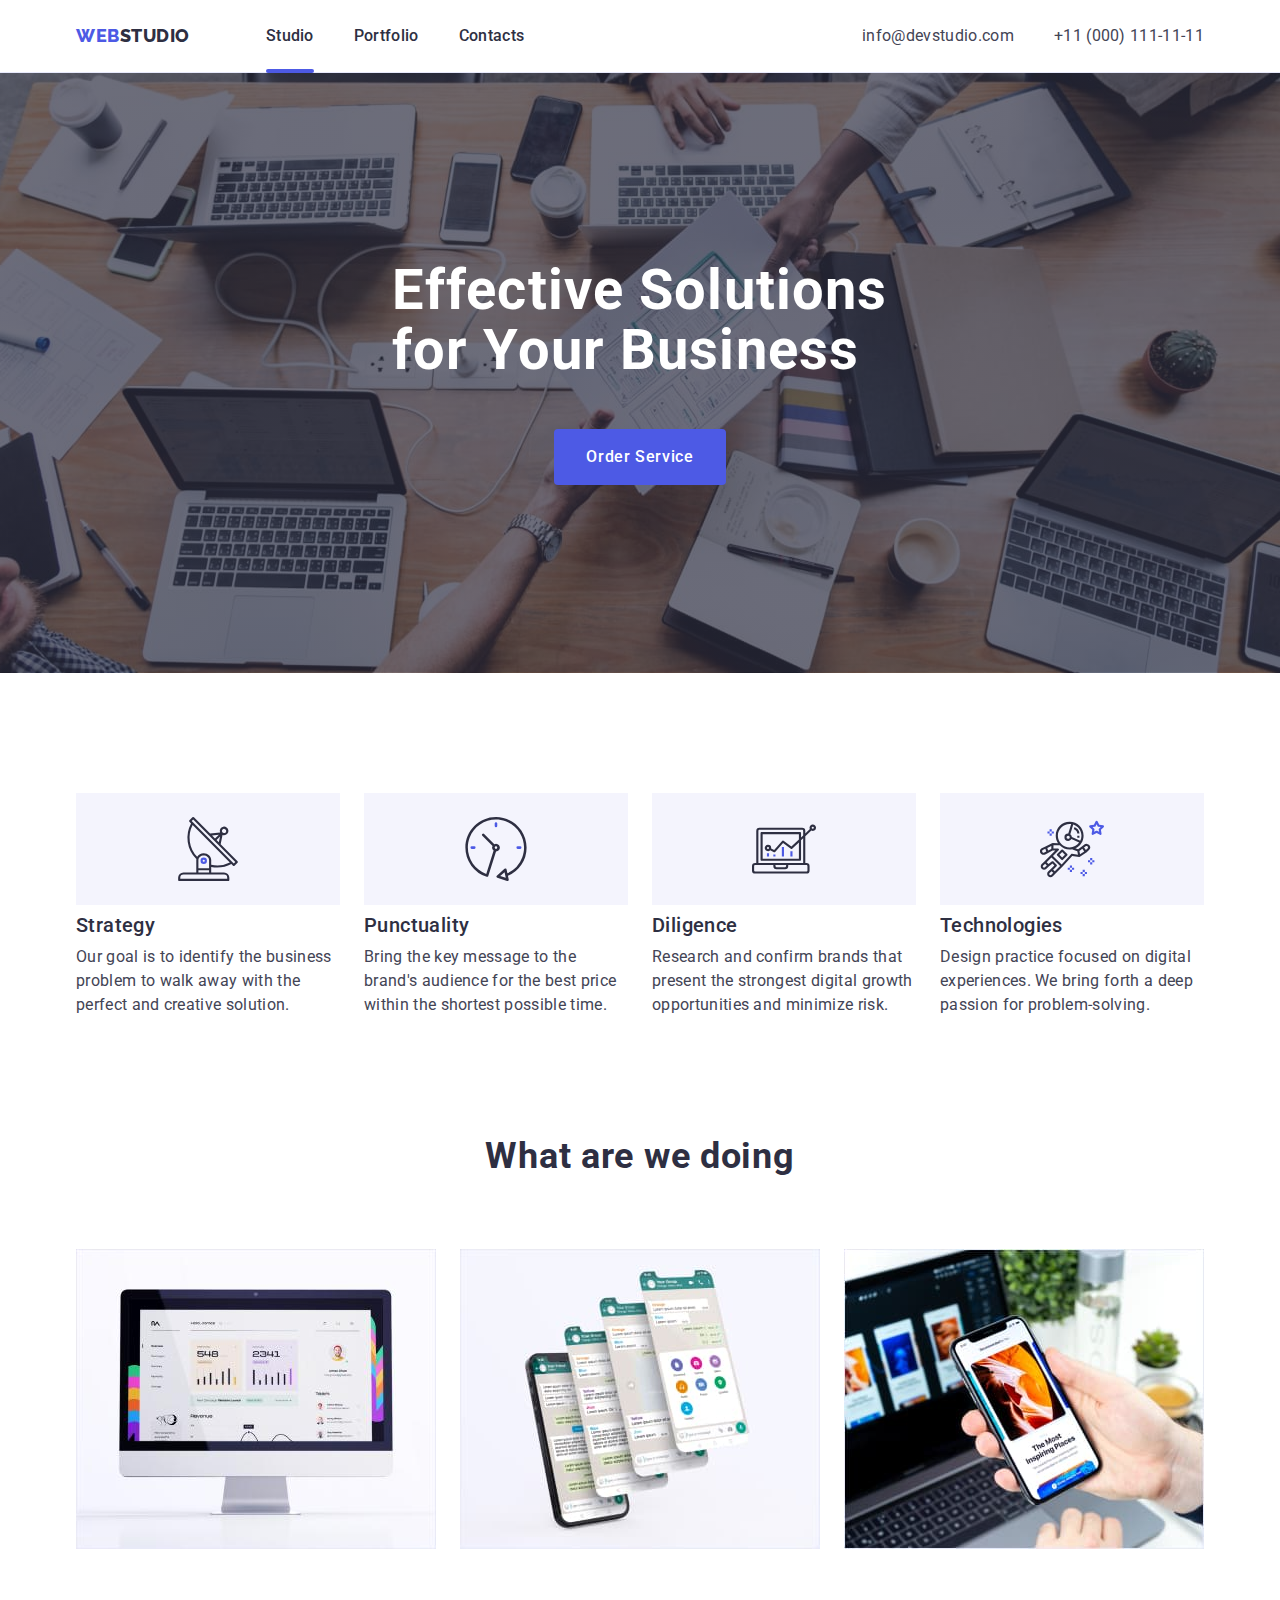
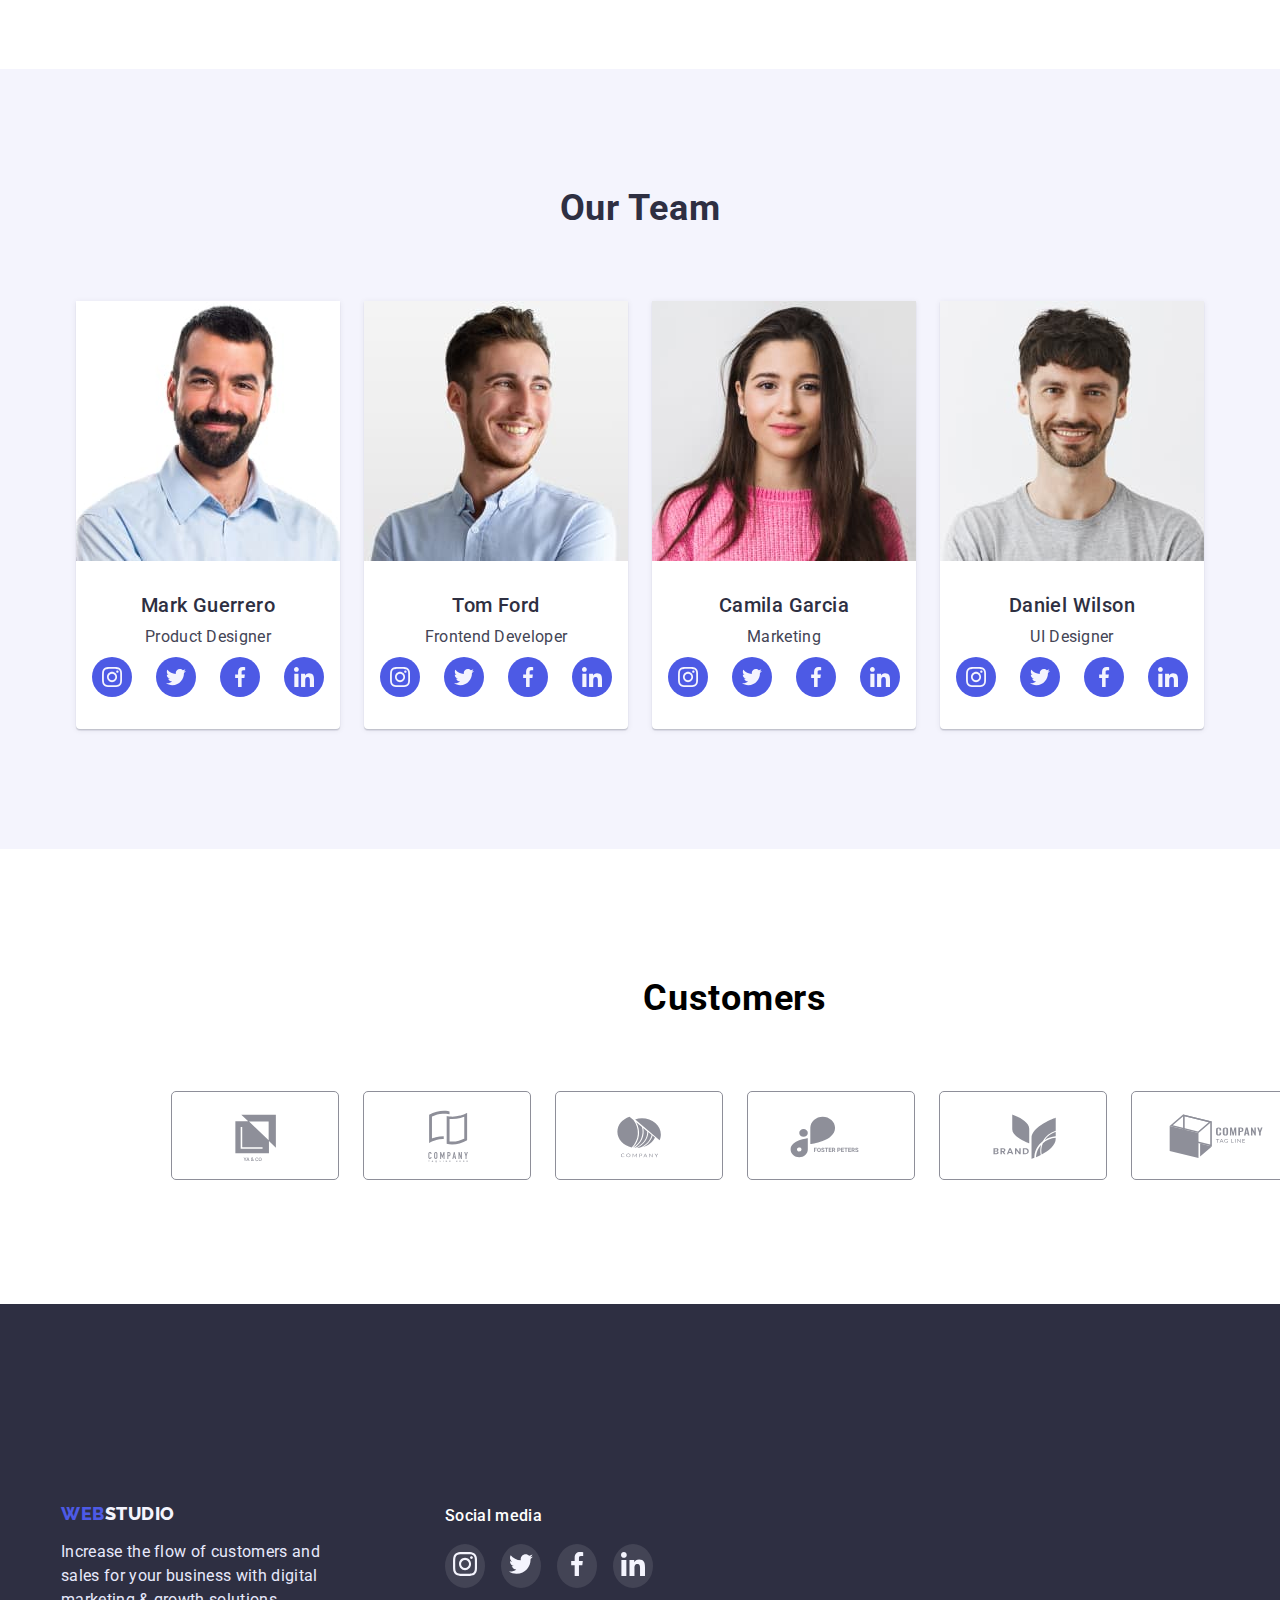
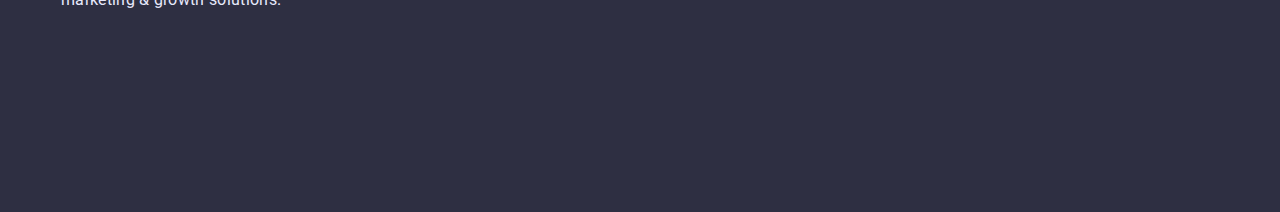
==== commit 41476126: "done" ====
--- a/index.html
+++ b/index.html
@@ -372,6 +372,7 @@
           </svg>
         </div>
       </div>
+    </div>
     <script src="./js/modal.js"></script>
   </body>
 </html>
--- a/css/styles.css
+++ b/css/styles.css
@@ -20,6 +20,7 @@
   --customers-hover-focus-active: #9747ff;
   --footer-hover-focus: #31d0aa;
   --modal-form: #fcfcfc;
+  --modal-overlay: #2e2f4266;
 }
 
 body {
@@ -292,19 +293,21 @@
   transition: opacity 250ms cubic-bezier(0.4, 0, 0.2, 1);
 }
 
-.is-hiden {
+.is-hidden {
   visibility: hidden;
   pointer-events: none;
   opacity: 0;
 }
 
-.modal,
-.is-hidden,
+.modal.is-hidden .modal-form {
+  transform: scale(0.9);
+}
+
 .modal-form {
-  transform: scale(0.9);
-}
-
-.modal-form {
+  position: fixed;
+  top: 50%;
+  left: 50%;
+  transform: translate(-50%, -50%) scale(1);
   background-color: var(--modal-form);
   box-shadow: 0px 1px 1px rgba(0, 0, 0, 0.14), 0px 1px 3px rgba(0, 0, 0, 0.12),
     0px 2px 1px rgba(0, 0, 0, 0.2);
@@ -312,8 +315,8 @@
   width: 408px;
   height: 576px;
   padding: 24px;
-  transform: scale(1);
-  transition: transform 250ms cubic-bezier(0.4, 0, 0.2, 1);
+  transition: transform 250ms cubic-bezier(0.4, 0, 0.2, 1),
+    scale 250ms cubic-bezier(0.4, 0, 0.2, 1);
 }
 
 .modal-close {
@@ -670,7 +673,8 @@
   color: var(--light-mode-background-color);
 }
 
-.portfolio-overlay {
+.portfolio-link:hover .portfolio-overlay,
+.portfolio-link:focus .portfolio-overlay {
   transform: translateY(0%);
 }
 
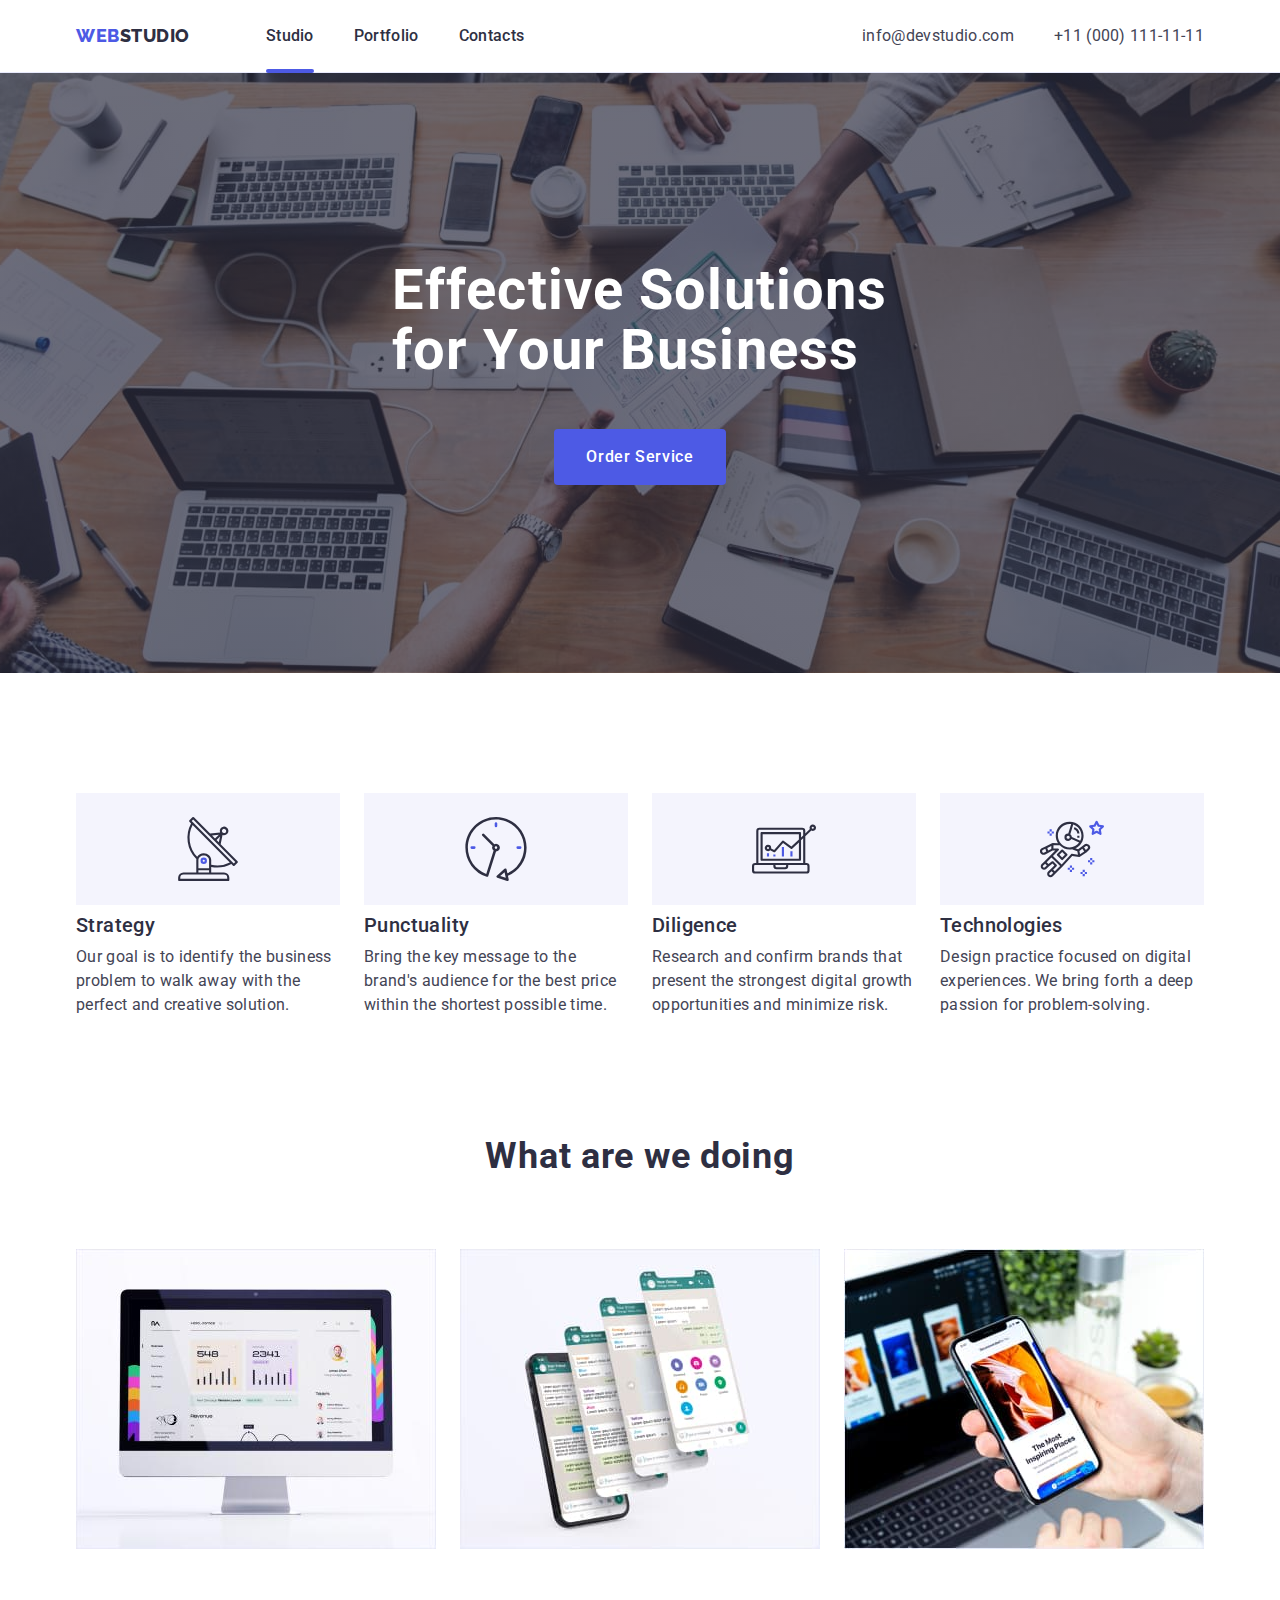
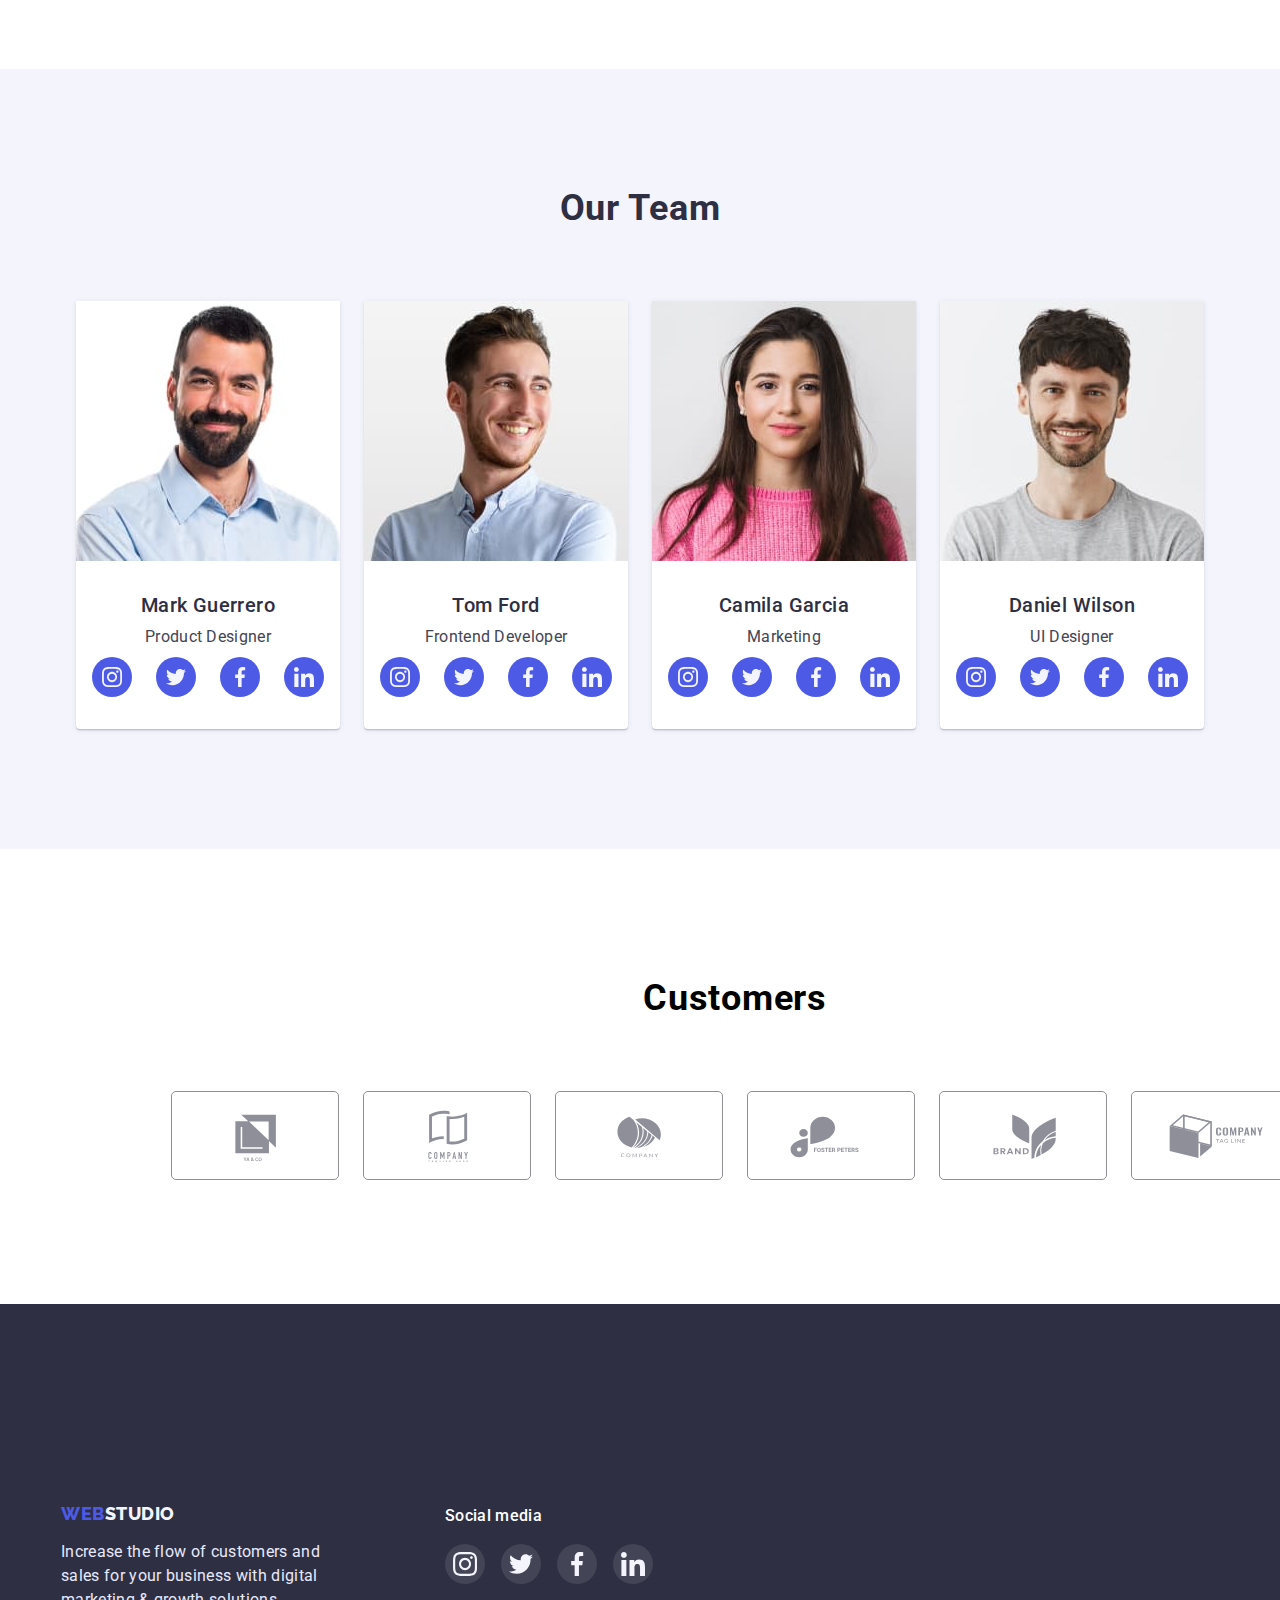
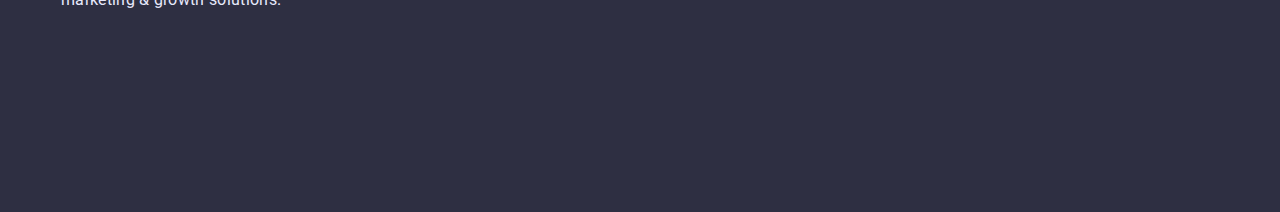
==== commit 56c82327: "done" ====
--- a/index.html
+++ b/index.html
@@ -17,7 +17,7 @@
     />
     <link rel="stylesheet" href="./css/styles.css" />
   </head>
-  
+
   <body>
     <header class="page-header">
       <div class="container header-div">
@@ -56,7 +56,9 @@
       <section class="hero">
         <div class="container-hero">
           <h1 class="hero-title">Effective Solutions for Your Business</h1>
-          <button type="button" class="btn" data-modal-open>Order Service</button>
+          <button type="button" class="btn" data-modal-open>
+            Order Service
+          </button>
         </div>
       </section>
       <!--Section 1-->
--- a/css/styles.css
+++ b/css/styles.css
@@ -177,7 +177,7 @@
   letter-spacing: 0.02em;
   text-decoration: none;
   transition-property: color;
-  transition-duration: 250ms;
+  transition-duration: 2500ms;
   transition-timing-function: cubic-bezier(0.4, 0, 0.2, 1);
   transition-delay: 0;
 }
@@ -315,8 +315,8 @@
   width: 408px;
   height: 576px;
   padding: 24px;
-  transition: transform 250ms cubic-bezier(0.4, 0, 0.2, 1),
-    scale 250ms cubic-bezier(0.4, 0, 0.2, 1);
+  transition: transform 2500ms cubic-bezier(0.4, 0, 0.2, 1),
+    scale 2500ms cubic-bezier(0.4, 0, 0.2, 1);
 }
 
 .modal-close {
@@ -482,6 +482,10 @@
   border-radius: 50%;
   background-color: var(--active-links-color);
   align-items: center;
+  transition-property: color;
+  transition-duration: 2500ms;
+  transition-timing-function: cubic-bezier(0.4, 0, 0.2, 1);
+  transition-delay: 0;
 }
 
 .team-social-link:hover,
@@ -519,6 +523,13 @@
   flex-basis: calc((100%-120px) / 6);
 }
 
+.customers-link {
+  transition-property: color;
+  transition-duration: 2500ms;
+  transition-timing-function: cubic-bezier(0.4, 0, 0.2, 1);
+  transition-delay: 0;
+}
+
 .customers-item:hover svg,
 .customers-item:focus svg,
 .customers-item:active svg {
@@ -592,6 +603,12 @@
   background: rgba(255, 255, 255, 0.1);
   border-radius: 50%;
   padding: 8px;
+  width: 40px;
+  height: 40px;
+  transition-property: color;
+  transition-duration: 2500ms;
+  transition-timing-function: cubic-bezier(0.4, 0, 0.2, 1);
+  transition-delay: 0;
 }
 
 .footer-social-link:hover,
@@ -668,7 +685,7 @@
   left: 0;
   background-color: var(--active-links-color);
   transform: translateY(100%);
-  transition: transform 250ms ease;
+  transition: transform 2500ms ease;
   padding: 40px 32px;
   color: var(--light-mode-background-color);
 }
@@ -681,7 +698,6 @@
 .portfolio-item:hover,
 .portfolio-item:focus,
 .portfolio-item:active {
-  border: 1px solid var(--light-mode-background-color);
   box-shadow: 0px 1px 6px rgba(46, 47, 66, 0.08),
     0px 1px 1px rgba(46, 47, 66, 0.16), 0px 2px 1px rgba(46, 47, 66, 0.08);
 }
